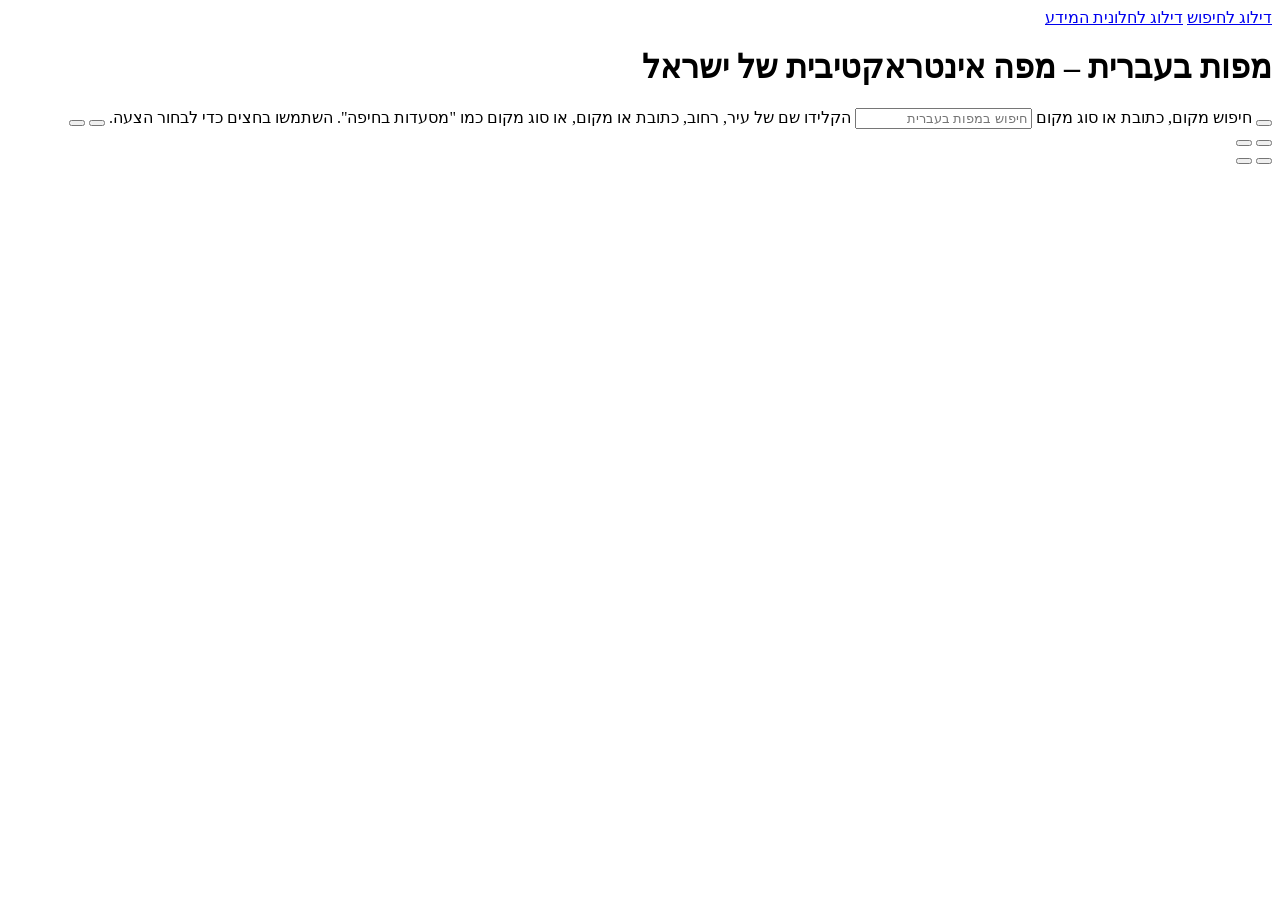
==== web/index.html @ f9936dcd "Initial commit" ====
<!doctype html>
<html lang="he" dir="rtl">
<head>
  <meta charset="utf-8">
  <meta name="viewport" content="width=device-width, initial-scale=1, viewport-fit=cover">
  <title>מפות בעברית</title>
  <meta name="description" content="מפה אינטראקטיבית של ישראל בעברית: חיפוש מקומות, כתובות ונקודות עניין, וניווט ברכב, ברגל ובאופניים.">
  <meta name="theme-color" content="#2563EB" media="(prefers-color-scheme: light)">
  <meta name="theme-color" content="#111827" media="(prefers-color-scheme: dark)">
  <link rel="manifest" href="/manifest.webmanifest">
  <link rel="icon" href="/icons/icon.svg" type="image/svg+xml">
  <link rel="apple-touch-icon" href="/icons/icon-192.png">
  <link rel="stylesheet" href="/vendor/maplibre-gl.css">
  <link rel="stylesheet" href="/css/app.css">
  <link rel="stylesheet" href="/css/transit.css">
</head>
<body>
  <a class="skip-link" href="#q">דילוג לחיפוש</a>
  <a class="skip-link" href="#panel">דילוג לחלונית המידע</a>

  <header class="topbar">
    <h1 class="sr-only">מפות בעברית – מפה אינטראקטיבית של ישראל</h1>
    <form id="search-form" class="searchbox" role="search" autocomplete="off" novalidate>
      <button type="button" id="btn-menu" class="icon-btn" aria-label="תפריט ראשי" aria-haspopup="dialog" aria-controls="menu" aria-expanded="false"><span data-icon="menu"></span></button>
      <label for="q" class="sr-only">חיפוש מקום, כתובת או סוג מקום</label>
      <input id="q" name="q" type="search" role="combobox" aria-autocomplete="list" aria-expanded="false"
             aria-controls="q-list" aria-describedby="q-hint" placeholder="חיפוש במפות בעברית" enterkeyhint="search"
             spellcheck="false" autocapitalize="off" maxlength="200">
      <span id="q-hint" class="sr-only">הקלידו שם של עיר, רחוב, כתובת או מקום, או סוג מקום כמו "מסעדות בחיפה". השתמשו בחצים כדי לבחור הצעה.</span>
      <button type="button" id="q-clear" class="icon-btn" aria-label="ניקוי החיפוש" hidden><span data-icon="x"></span></button>
      <button type="submit" class="icon-btn" aria-label="חיפוש"><span data-icon="search"></span></button>
      <span class="divider" aria-hidden="true"></span>
      <button type="button" id="btn-directions" class="icon-btn accent" aria-label="תכנון מסלול"><span data-icon="directions"></span></button>
      <ul id="q-list" role="listbox" class="suggestions" aria-label="הצעות חיפוש" hidden></ul>
    </form>
    <nav class="chips" aria-label="חיפוש מהיר לפי קטגוריה">
      <div id="chips" class="chips-scroll"></div>
    </nav>
  </header>

  <div id="banner" class="banner" role="status" hidden></div>

  <main id="main">
    <div id="map" class="map"></div>

    <aside id="panel" class="panel" aria-labelledby="panel-title" tabindex="-1" hidden>
      <div class="sheet-handle">
        <button type="button" id="sheet-toggle" class="sheet-grip" aria-label="הרחבת החלונית" aria-expanded="false"></button>
      </div>
      <div id="panel-body" class="panel-body"></div>
    </aside>

    <div class="map-controls" role="group" aria-label="פקדי מפה">
      <button type="button" id="btn-layers" class="ctrl-btn" aria-label="סוג מפה ושכבות" aria-haspopup="dialog" aria-controls="layers-pop" aria-expanded="false"><span data-icon="layers"></span></button>
      <button type="button" id="btn-north" class="ctrl-btn" aria-label="איפוס כיוון המפה לצפון" hidden><span class="compass" aria-hidden="true"></span></button>
      <button type="button" id="btn-locate" class="ctrl-btn" aria-label="הצגת המיקום שלי" aria-pressed="false"><span data-icon="locate"></span></button>
      <div class="zoom-group">
        <button type="button" id="btn-zoom-in" class="ctrl-btn" aria-label="הגדלת המפה"><span data-icon="plus"></span></button>
        <button type="button" id="btn-zoom-out" class="ctrl-btn" aria-label="הקטנת המפה"><span data-icon="minus"></span></button>
      </div>
    </div>

    <div id="layers-pop" class="popover" role="dialog" aria-labelledby="layers-title" hidden>
      <h2 id="layers-title" class="popover-title">סוג מפה</h2>
      <div class="map-types" role="radiogroup" aria-labelledby="layers-title">
        <label class="map-type"><input type="radio" name="maptype" value="light"><span class="swatch swatch-light" aria-hidden="true"></span><span>רגילה</span></label>
        <label class="map-type"><input type="radio" name="maptype" value="nature"><span class="swatch swatch-nature" aria-hidden="true"></span><span>טבע וטיולים</span></label>
        <label class="map-type"><input type="radio" name="maptype" value="topo"><span class="swatch swatch-topo" aria-hidden="true"></span><span>טופוגרפית</span></label>
        <label class="map-type"><input type="radio" name="maptype" value="dark"><span class="swatch swatch-dark" aria-hidden="true"></span><span>לילה</span></label>
      </div>
      <h3 class="popover-sub">שכבות</h3>
      <label class="switch"><input type="checkbox" id="toggle-pois" checked><span>נקודות עניין</span></label>
      <label class="switch"><input type="checkbox" id="toggle-trails" checked><span>שבילים מסומנים ושמורות טבע</span></label>
      <label class="switch"><input type="checkbox" id="toggle-kosher"><span>להציג רק מקומות כשרים</span></label>
      <h3 class="popover-sub">מראה הממשק</h3>
      <div class="segmented" role="radiogroup" aria-label="מראה הממשק">
        <label><input type="radio" name="uitheme" value="auto"><span>אוטומטי</span></label>
        <label><input type="radio" name="uitheme" value="light"><span>בהיר</span></label>
        <label><input type="radio" name="uitheme" value="dark"><span>כהה</span></label>
      </div>
    </div>

    <div id="ctx-menu" class="ctx-menu" role="menu" aria-label="פעולות בנקודה במפה" hidden>
      <button type="button" role="menuitem" data-act="here"><span data-icon="pin"></span>מה יש כאן?</button>
      <button type="button" role="menuitem" data-act="from"><span data-icon="m_depart"></span>מסלול מכאן</button>
      <button type="button" role="menuitem" data-act="to"><span data-icon="m_arrive"></span>מסלול לכאן</button>
      <button type="button" role="menuitem" data-act="nearby"><span data-icon="search"></span>מה יש בסביבה</button>
      <button type="button" role="menuitem" data-act="copy"><span data-icon="copy"></span>העתקת קואורדינטות</button>
    </div>
  </main>

  <div id="menu" class="drawer" role="dialog" aria-modal="true" aria-labelledby="menu-title" hidden>
    <div class="drawer-head">
      <h2 id="menu-title"><span class="logo" aria-hidden="true"></span>מפות בעברית</h2>
      <button type="button" class="icon-btn" data-close aria-label="סגירת התפריט"><span data-icon="x"></span></button>
    </div>
    <nav aria-label="תפריט ראשי">
      <ul class="menu-list">
        <li><button type="button" data-menu="nearby-list"><span data-icon="list"></span>רשימת המקומות שבמפה</button></li>
        <li><button type="button" data-menu="directions"><span data-icon="directions"></span>תכנון מסלול</button></li>
        <li><button type="button" data-menu="recent"><span data-icon="history"></span>חיפושים אחרונים</button></li>
        <li><button type="button" data-menu="shortcuts"><span data-icon="keyboard"></span>קיצורי מקלדת</button></li>
        <li><button type="button" data-menu="data"><span data-icon="info"></span>מקורות הנתונים</button></li>
        <li><a href="/reports/quality-report.html" target="_blank" rel="noopener"><span data-icon="check"></span>דוח איכות נתונים<span class="sr-only"> (נפתח בלשונית חדשה)</span></a></li>
        <li><button type="button" data-menu="accessibility"><span data-icon="wheelchair"></span>הצהרת נגישות</button></li>
      </ul>
    </nav>
    <p class="drawer-foot" id="data-stamp"></p>
  </div>
  <div id="scrim" class="scrim" hidden></div>

  <div id="dialog" class="modal" role="dialog" aria-modal="true" aria-labelledby="dialog-title" hidden>
    <div class="modal-card">
      <div class="modal-head"><h2 id="dialog-title"></h2><button type="button" class="icon-btn" data-close aria-label="סגירה"><span data-icon="x"></span></button></div>
      <div id="dialog-body" class="modal-body"></div>
    </div>
  </div>

  <div id="toasts" class="toasts"></div>
  <div id="sr-status" class="sr-only" role="status" aria-live="polite" aria-atomic="true"></div>
  <div id="sr-alert" class="sr-only" role="alert" aria-live="assertive" aria-atomic="true"></div>

  <noscript><p class="noscript">כדי להשתמש במפה יש להפעיל JavaScript בדפדפן.</p></noscript>
  <script src="/vendor/maplibre-gl.js"></script>
  <script type="module" src="/js/app.js"></script>
</body>
</html>
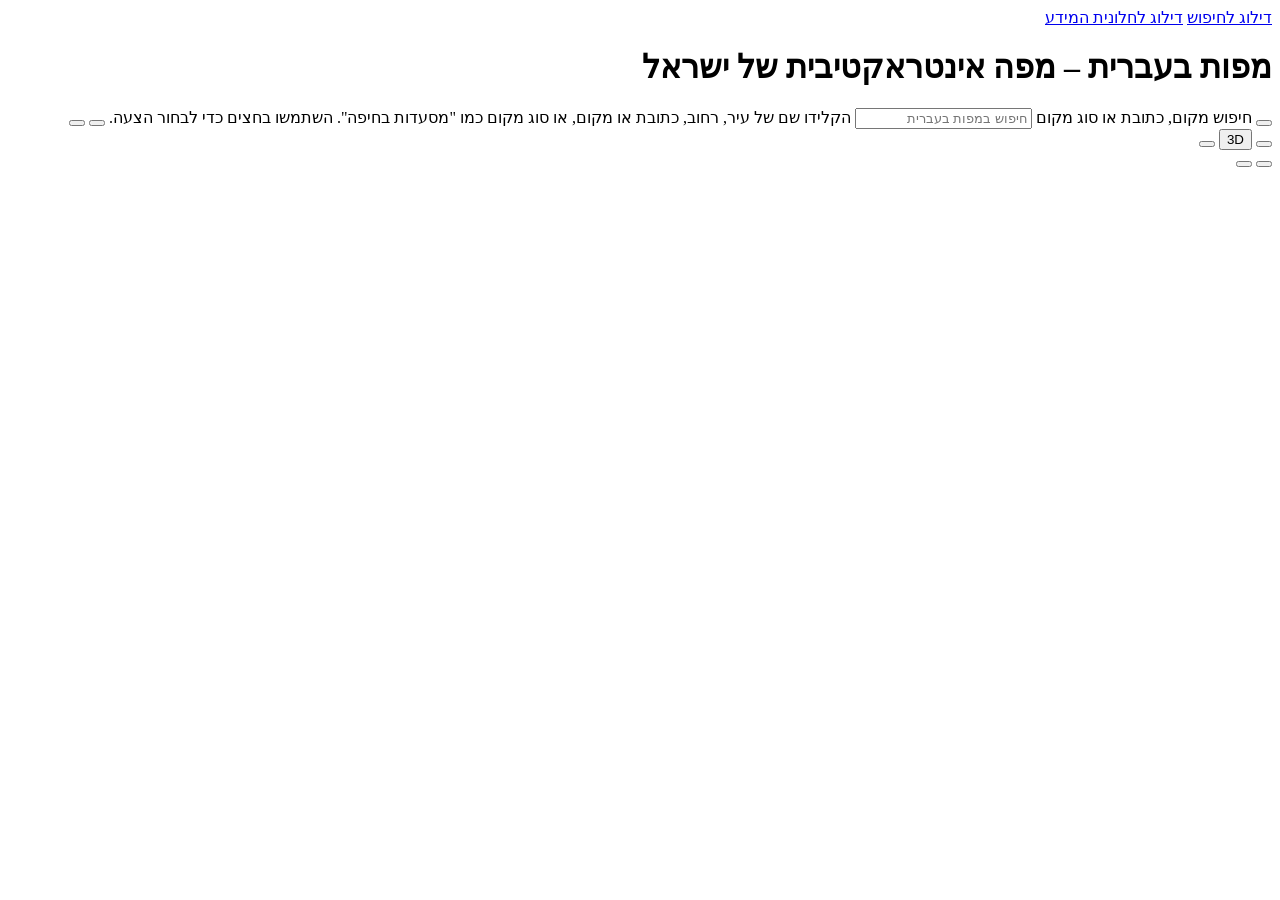
==== commit 7f55e3c7: "feat: push all local source changes to git (rich content, zmanim, guide, minyanim, web updates)" ====
--- a/web/index.html
+++ b/web/index.html
@@ -13,6 +13,7 @@
   <link rel="stylesheet" href="/vendor/maplibre-gl.css">
   <link rel="stylesheet" href="/css/app.css">
   <link rel="stylesheet" href="/css/transit.css">
+  <link rel="stylesheet" href="/css/guide.css">
 </head>
 <body>
   <a class="skip-link" href="#q">דילוג לחיפוש</a>
@@ -52,6 +53,7 @@
 
     <div class="map-controls" role="group" aria-label="פקדי מפה">
       <button type="button" id="btn-layers" class="ctrl-btn" aria-label="סוג מפה ושכבות" aria-haspopup="dialog" aria-controls="layers-pop" aria-expanded="false"><span data-icon="layers"></span></button>
+      <button type="button" id="btn-3d" class="ctrl-btn ctrl-3d" aria-pressed="false" aria-label="תצוגה בתלת-ממד" title="תלת-ממד (T)"><span aria-hidden="true">3D</span></button>
       <button type="button" id="btn-north" class="ctrl-btn" aria-label="איפוס כיוון המפה לצפון" hidden><span class="compass" aria-hidden="true"></span></button>
       <button type="button" id="btn-locate" class="ctrl-btn" aria-label="הצגת המיקום שלי" aria-pressed="false"><span data-icon="locate"></span></button>
       <div class="zoom-group">
@@ -71,6 +73,7 @@
       <h3 class="popover-sub">שכבות</h3>
       <label class="switch"><input type="checkbox" id="toggle-pois" checked><span>נקודות עניין</span></label>
       <label class="switch"><input type="checkbox" id="toggle-trails" checked><span>שבילים מסומנים ושמורות טבע</span></label>
+      <button type="button" id="btn-hikes-near" class="btn btn-secondary btn-sm popover-btn"><span data-icon="hiker"></span>מסלולי טיול באזור</button>
       <label class="switch"><input type="checkbox" id="toggle-kosher"><span>להציג רק מקומות כשרים</span></label>
       <h3 class="popover-sub">מראה הממשק</h3>
       <div class="segmented" role="radiogroup" aria-label="מראה הממשק">
@@ -98,6 +101,7 @@
       <ul class="menu-list">
         <li><button type="button" data-menu="nearby-list"><span data-icon="list"></span>רשימת המקומות שבמפה</button></li>
         <li><button type="button" data-menu="directions"><span data-icon="directions"></span>תכנון מסלול</button></li>
+        <li><button type="button" data-menu="hikes"><span data-icon="hiker"></span>מסלולי טיול באזור</button></li>
         <li><button type="button" data-menu="recent"><span data-icon="history"></span>חיפושים אחרונים</button></li>
         <li><button type="button" data-menu="shortcuts"><span data-icon="keyboard"></span>קיצורי מקלדת</button></li>
         <li><button type="button" data-menu="data"><span data-icon="info"></span>מקורות הנתונים</button></li>
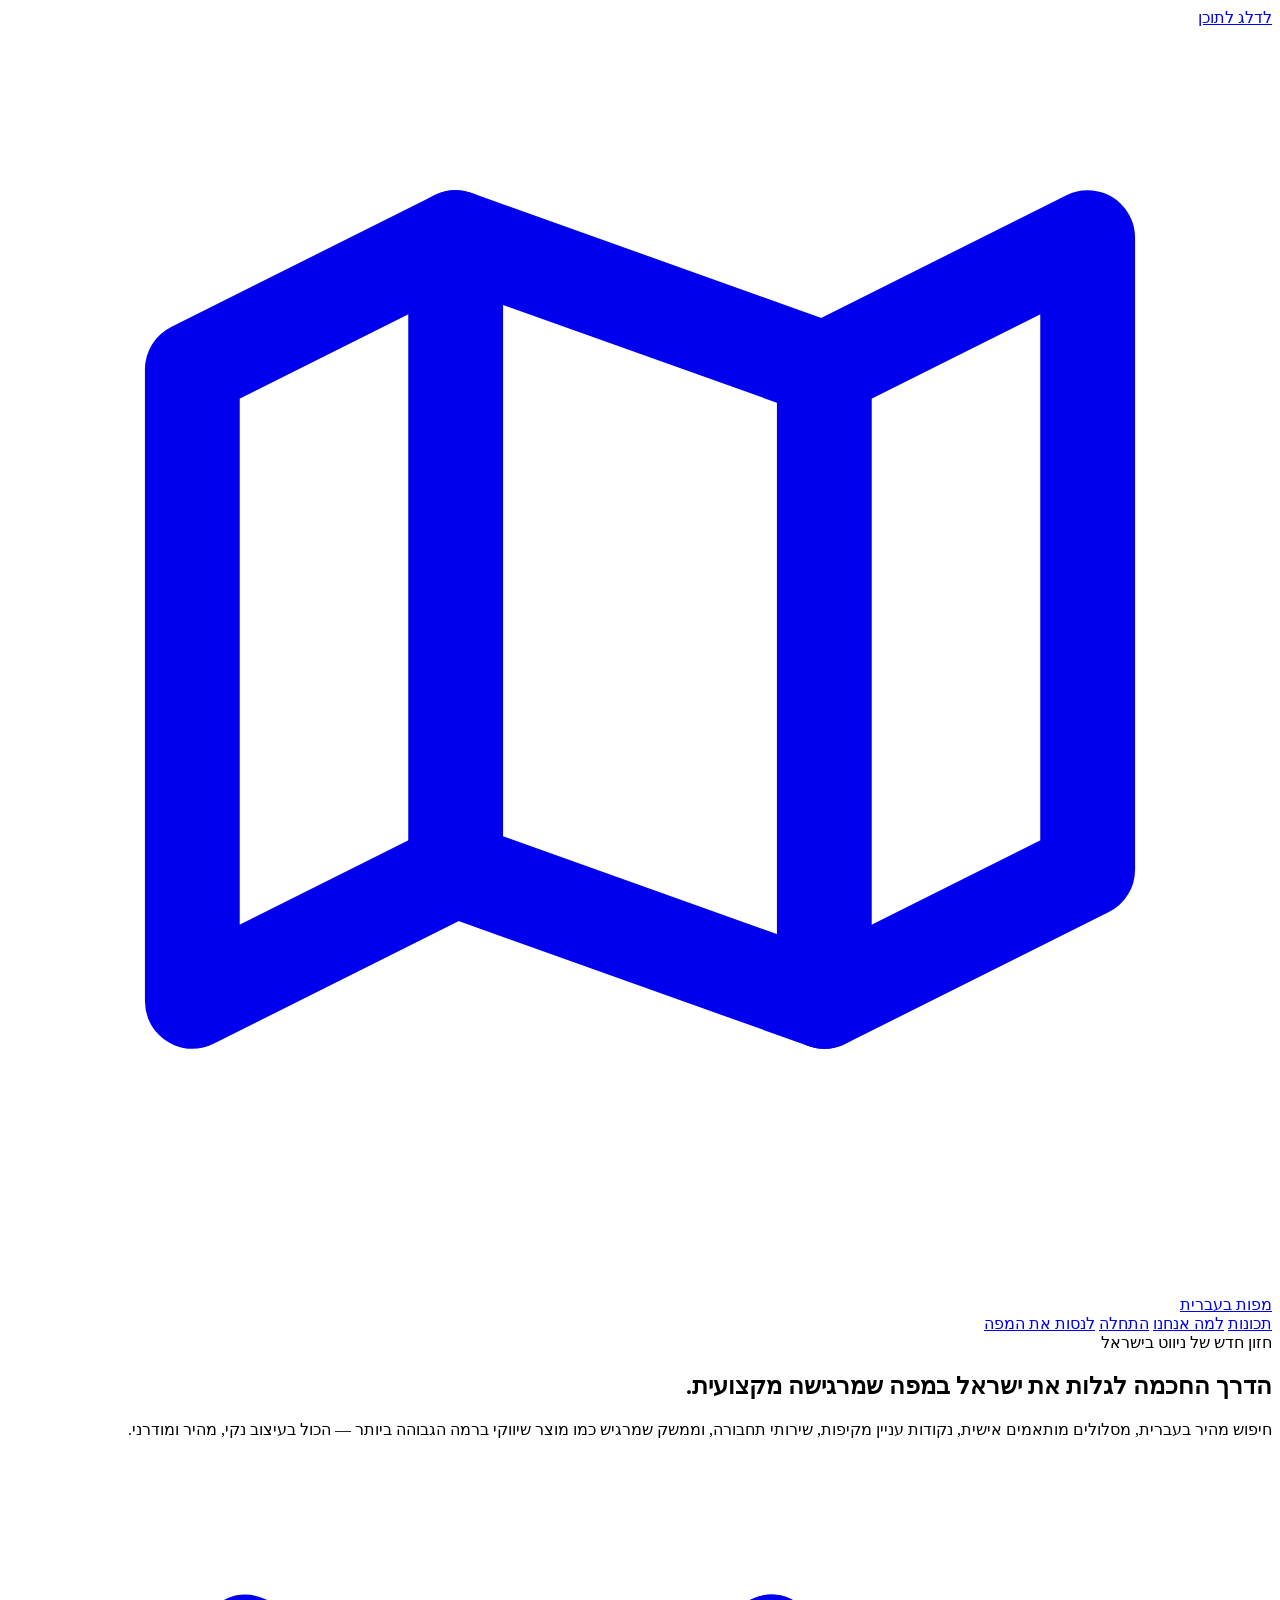
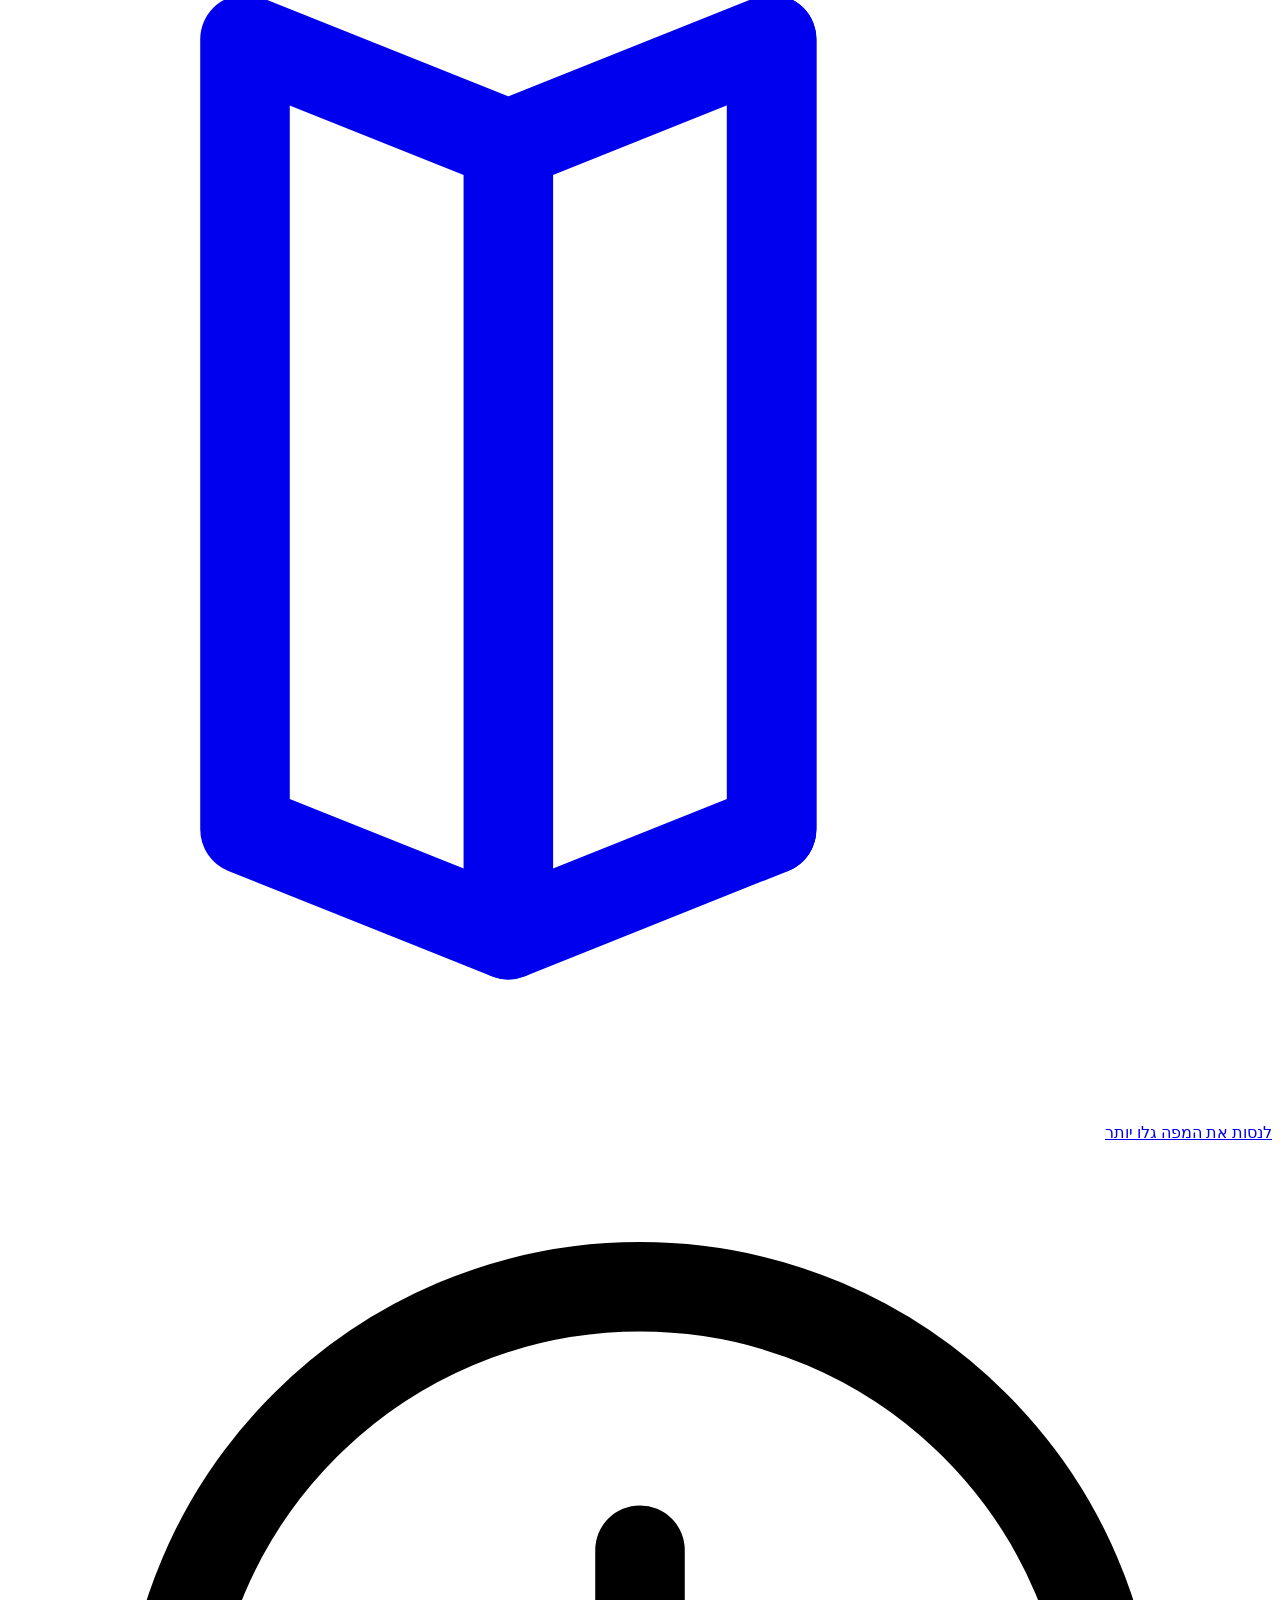
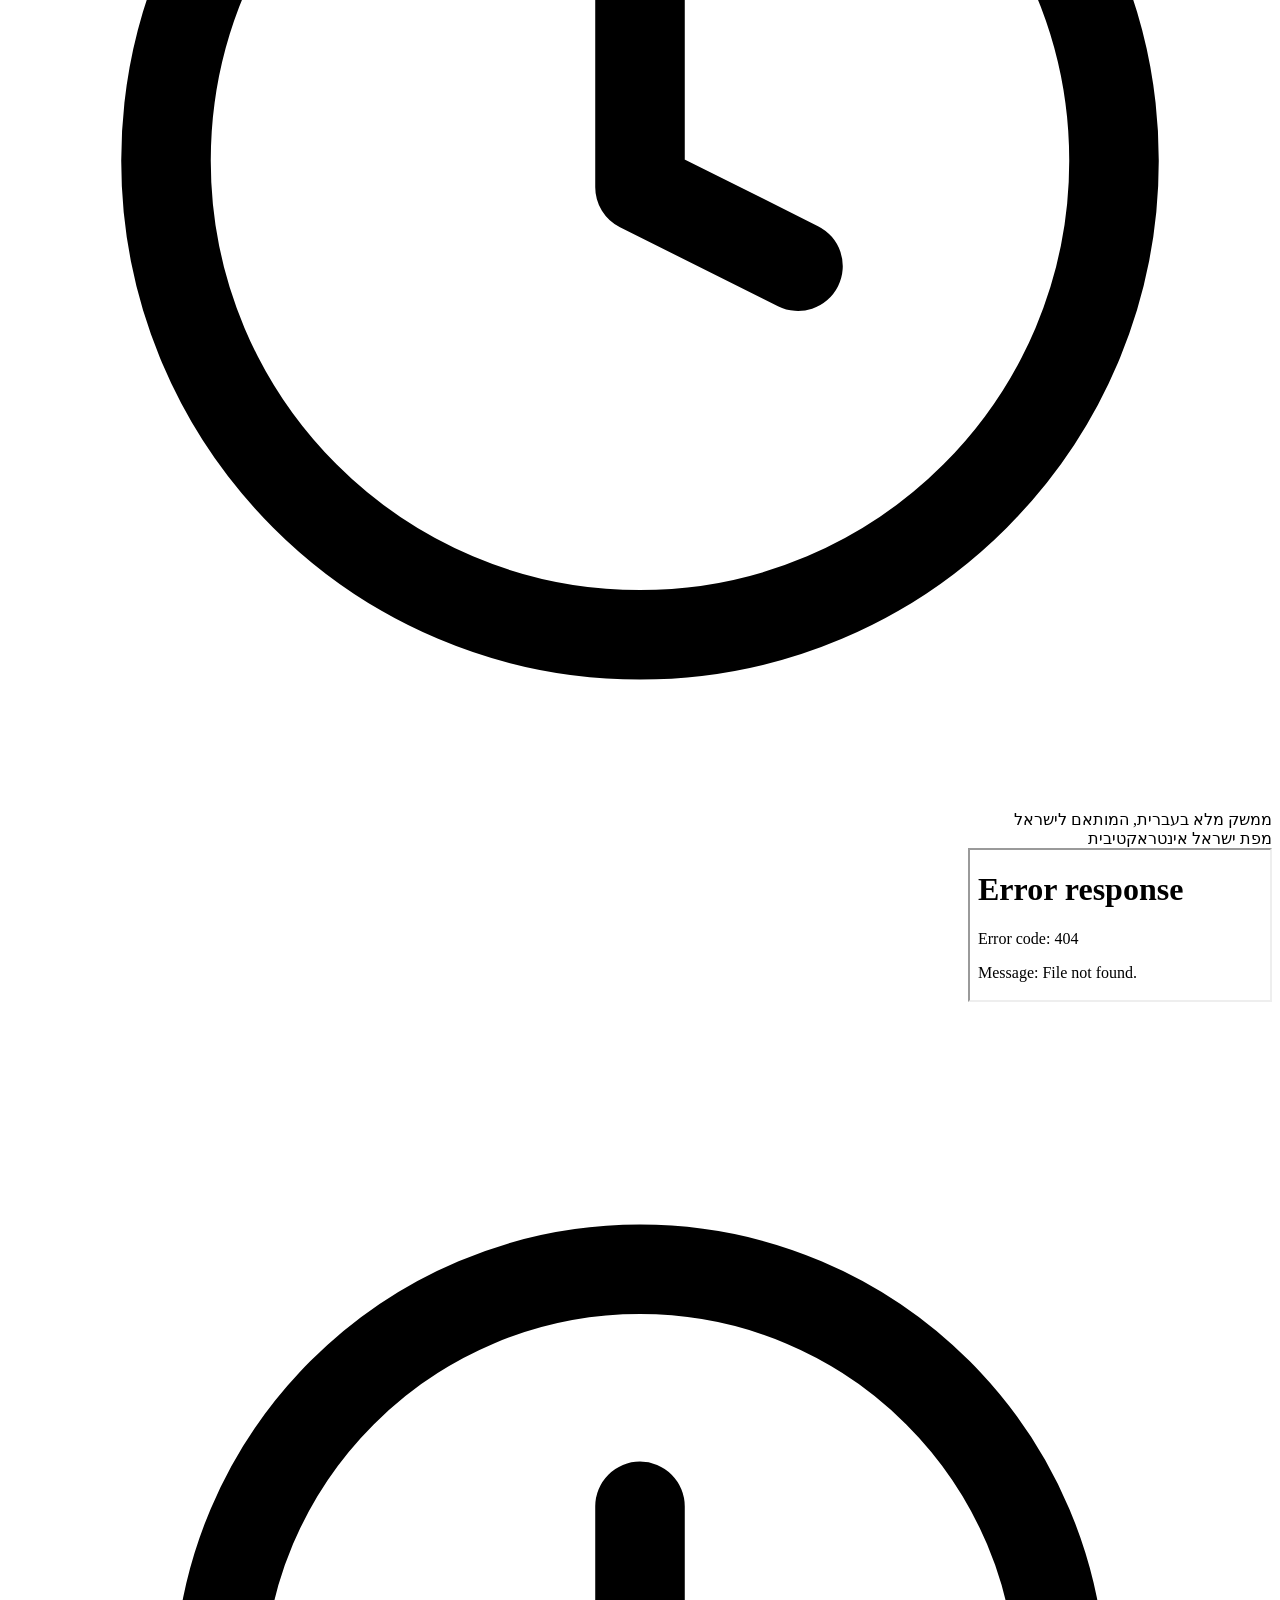
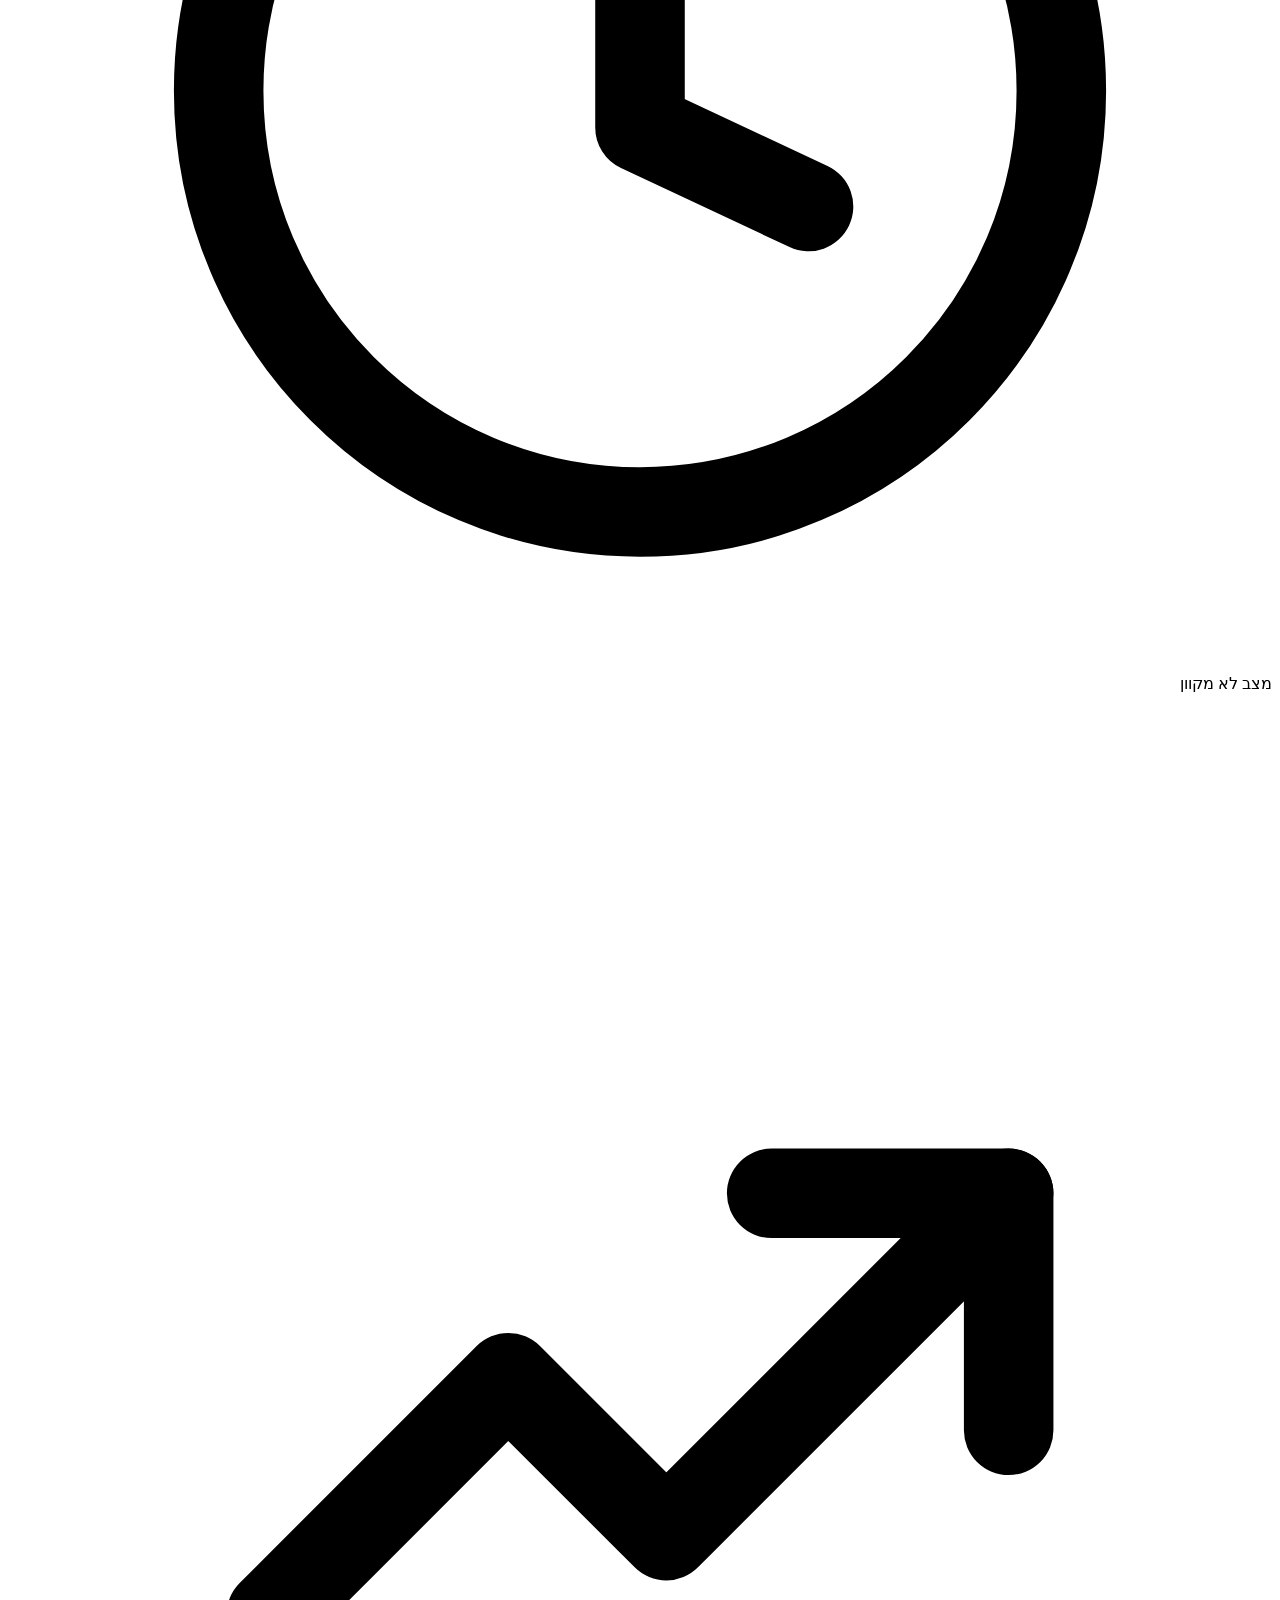
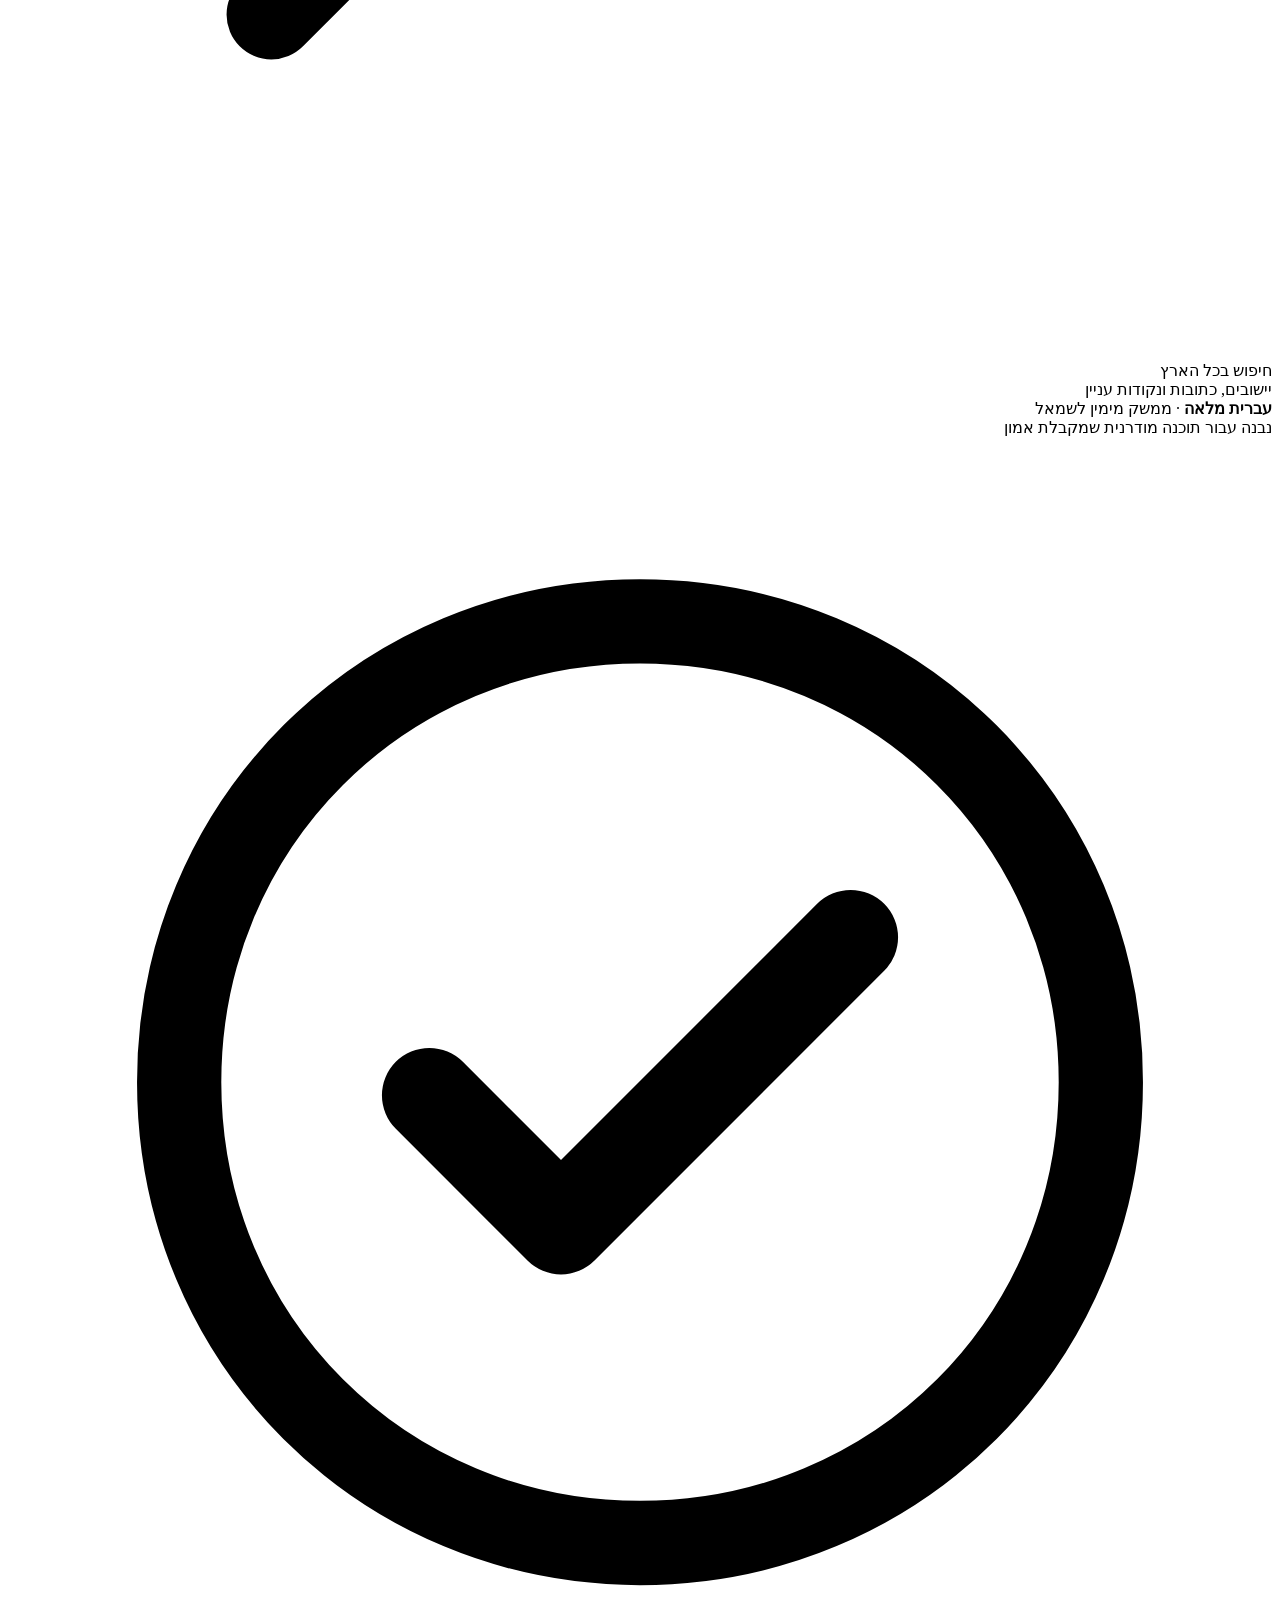
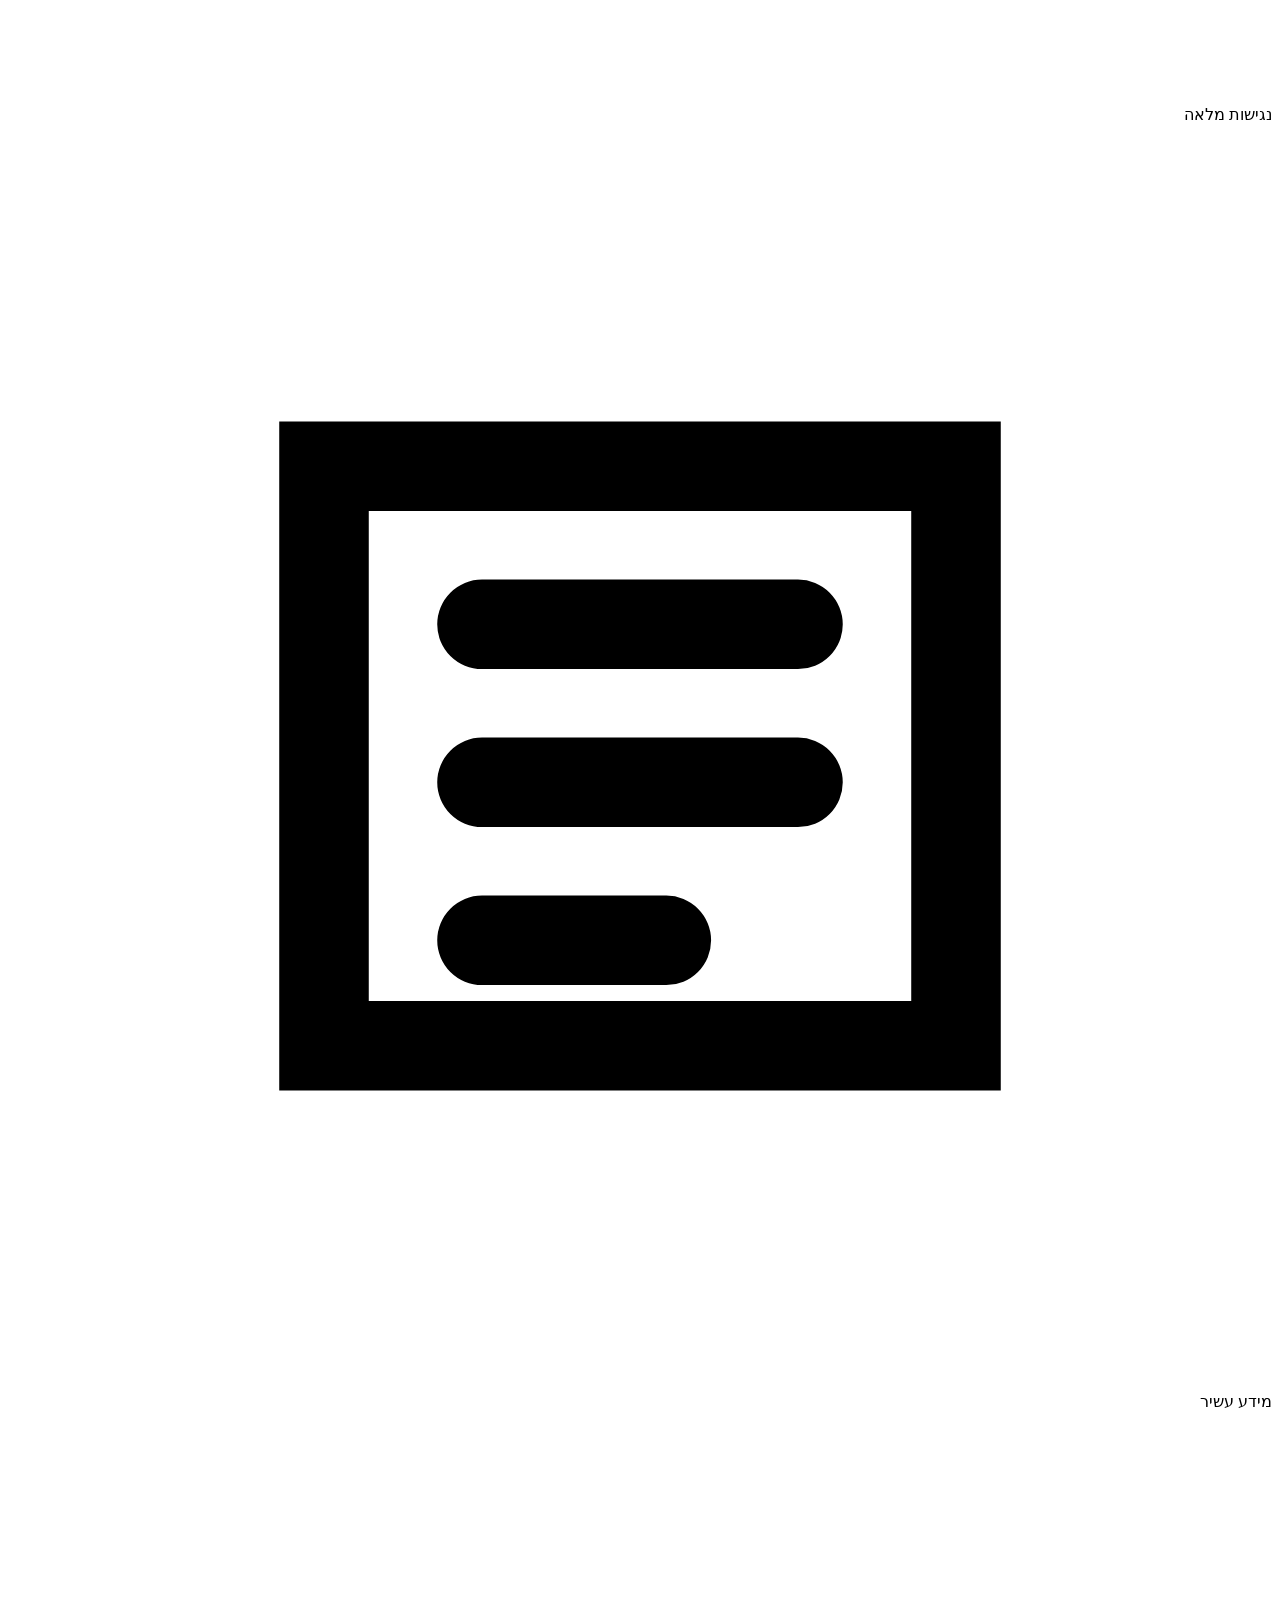
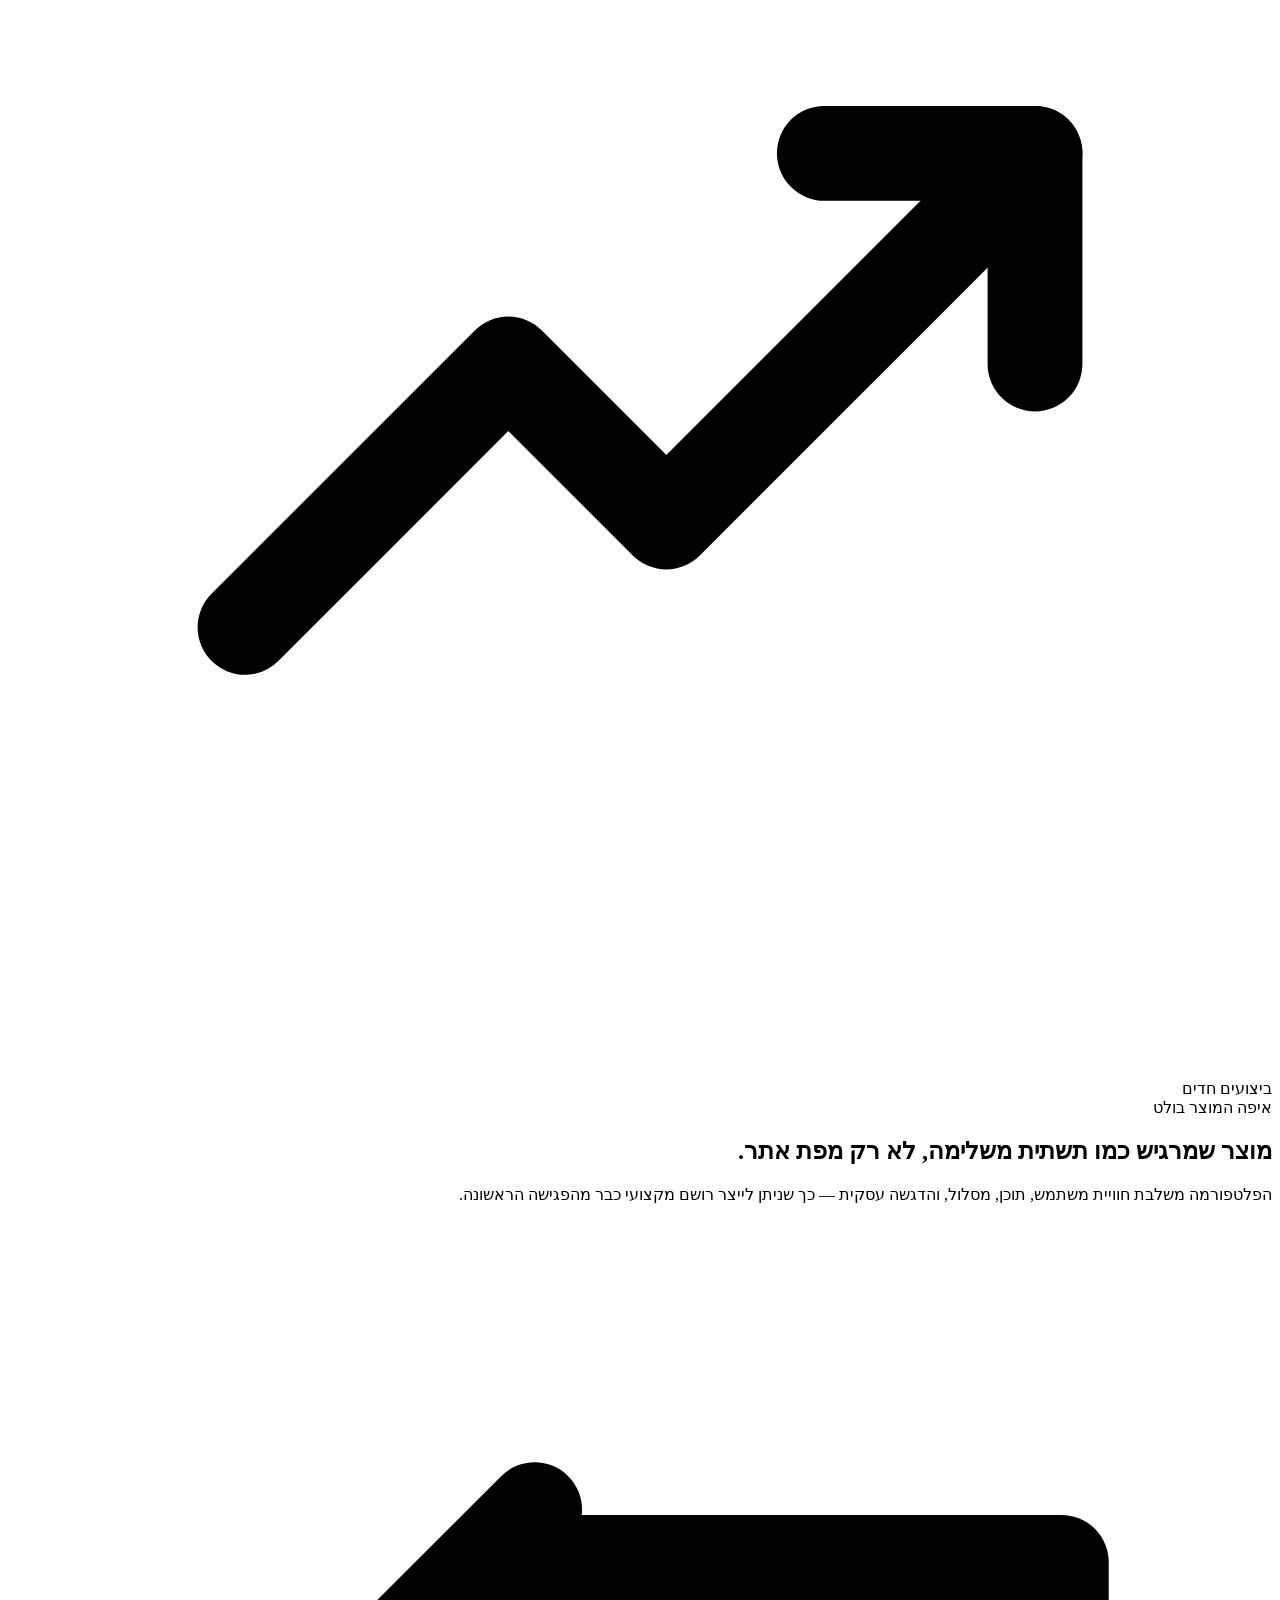
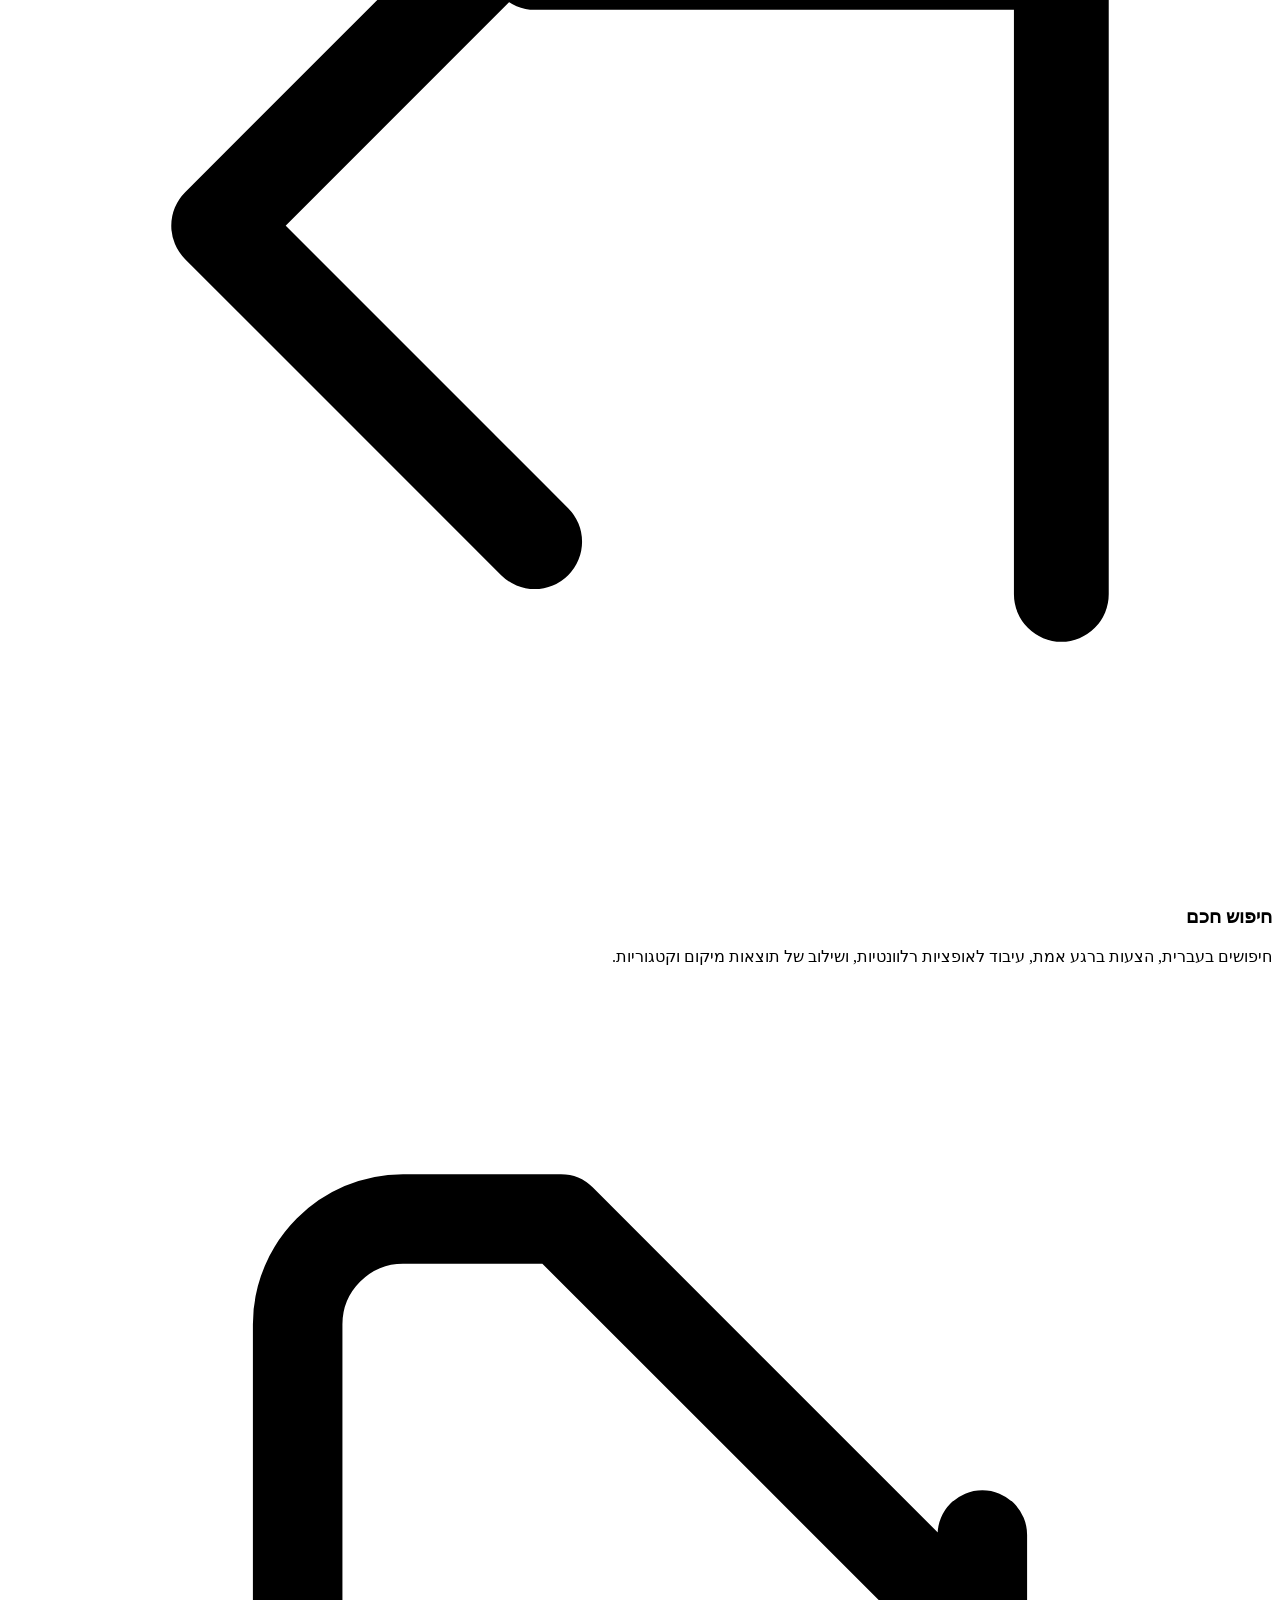
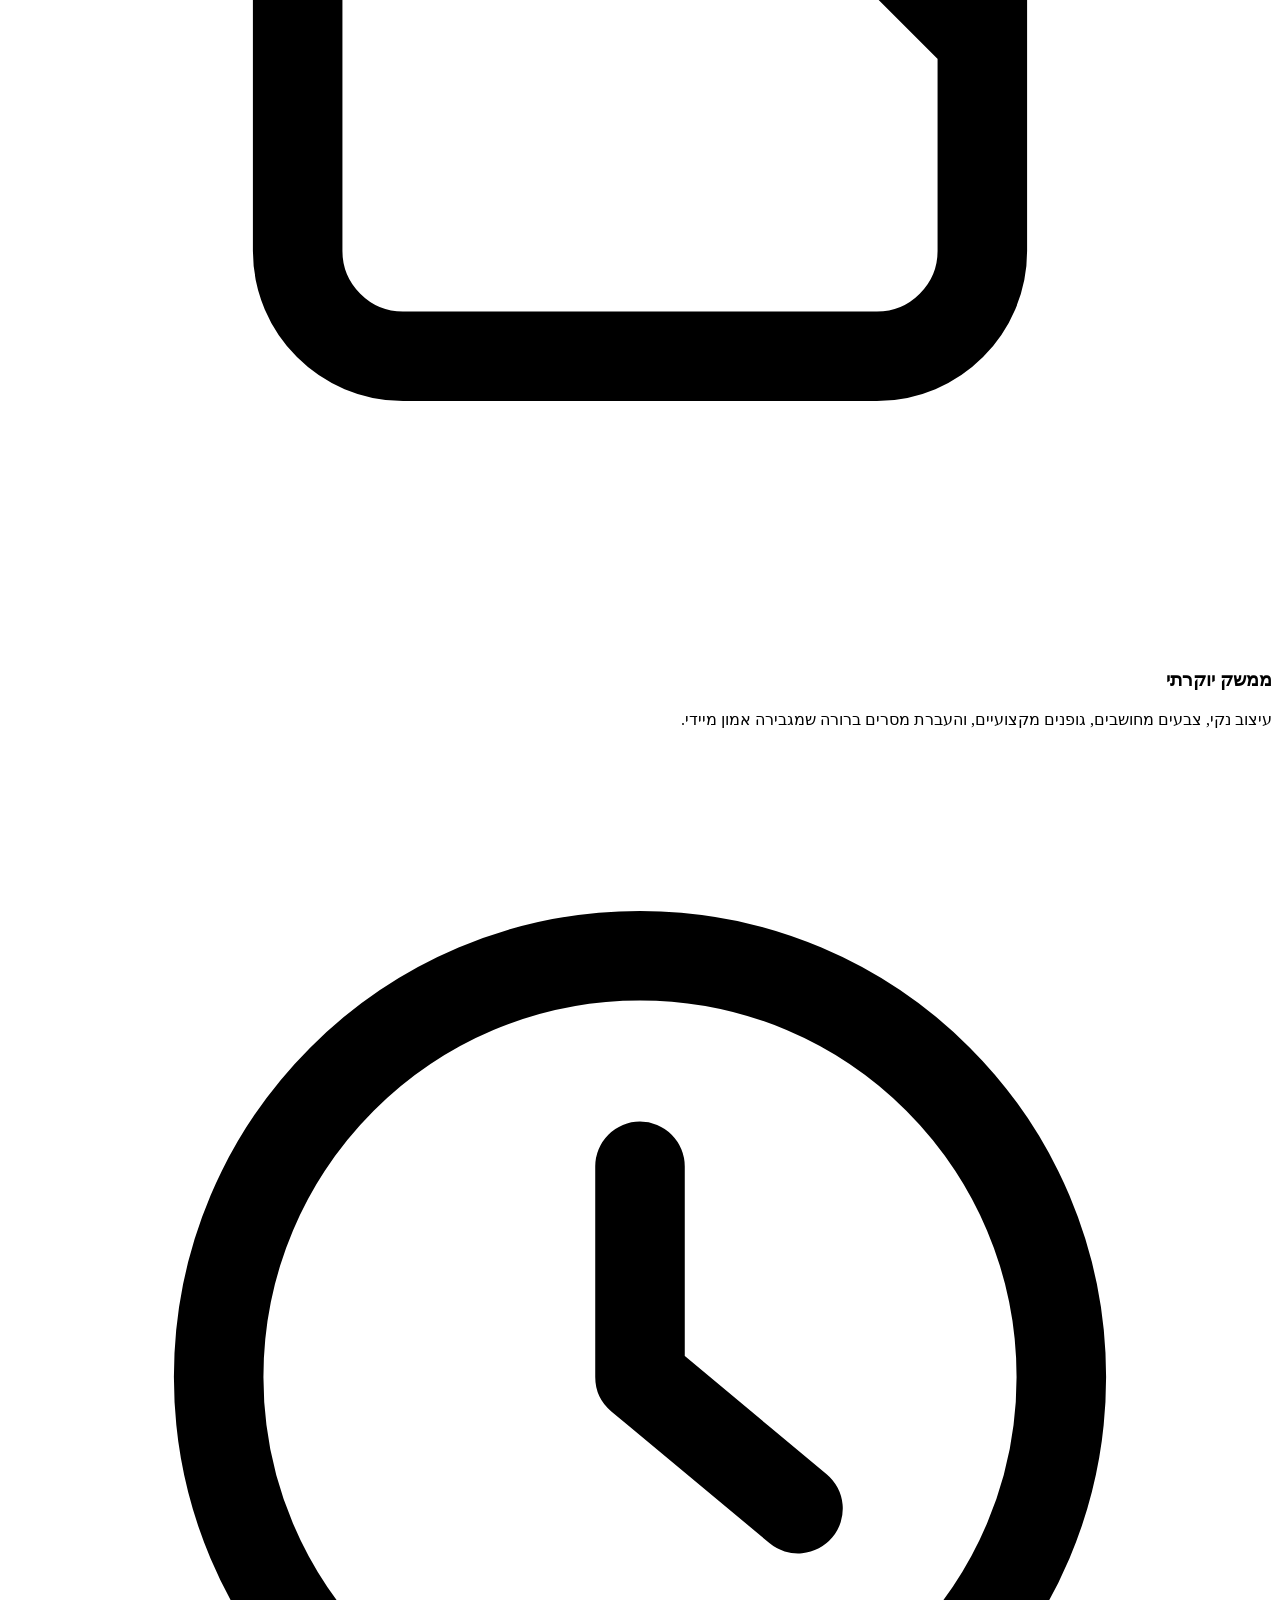
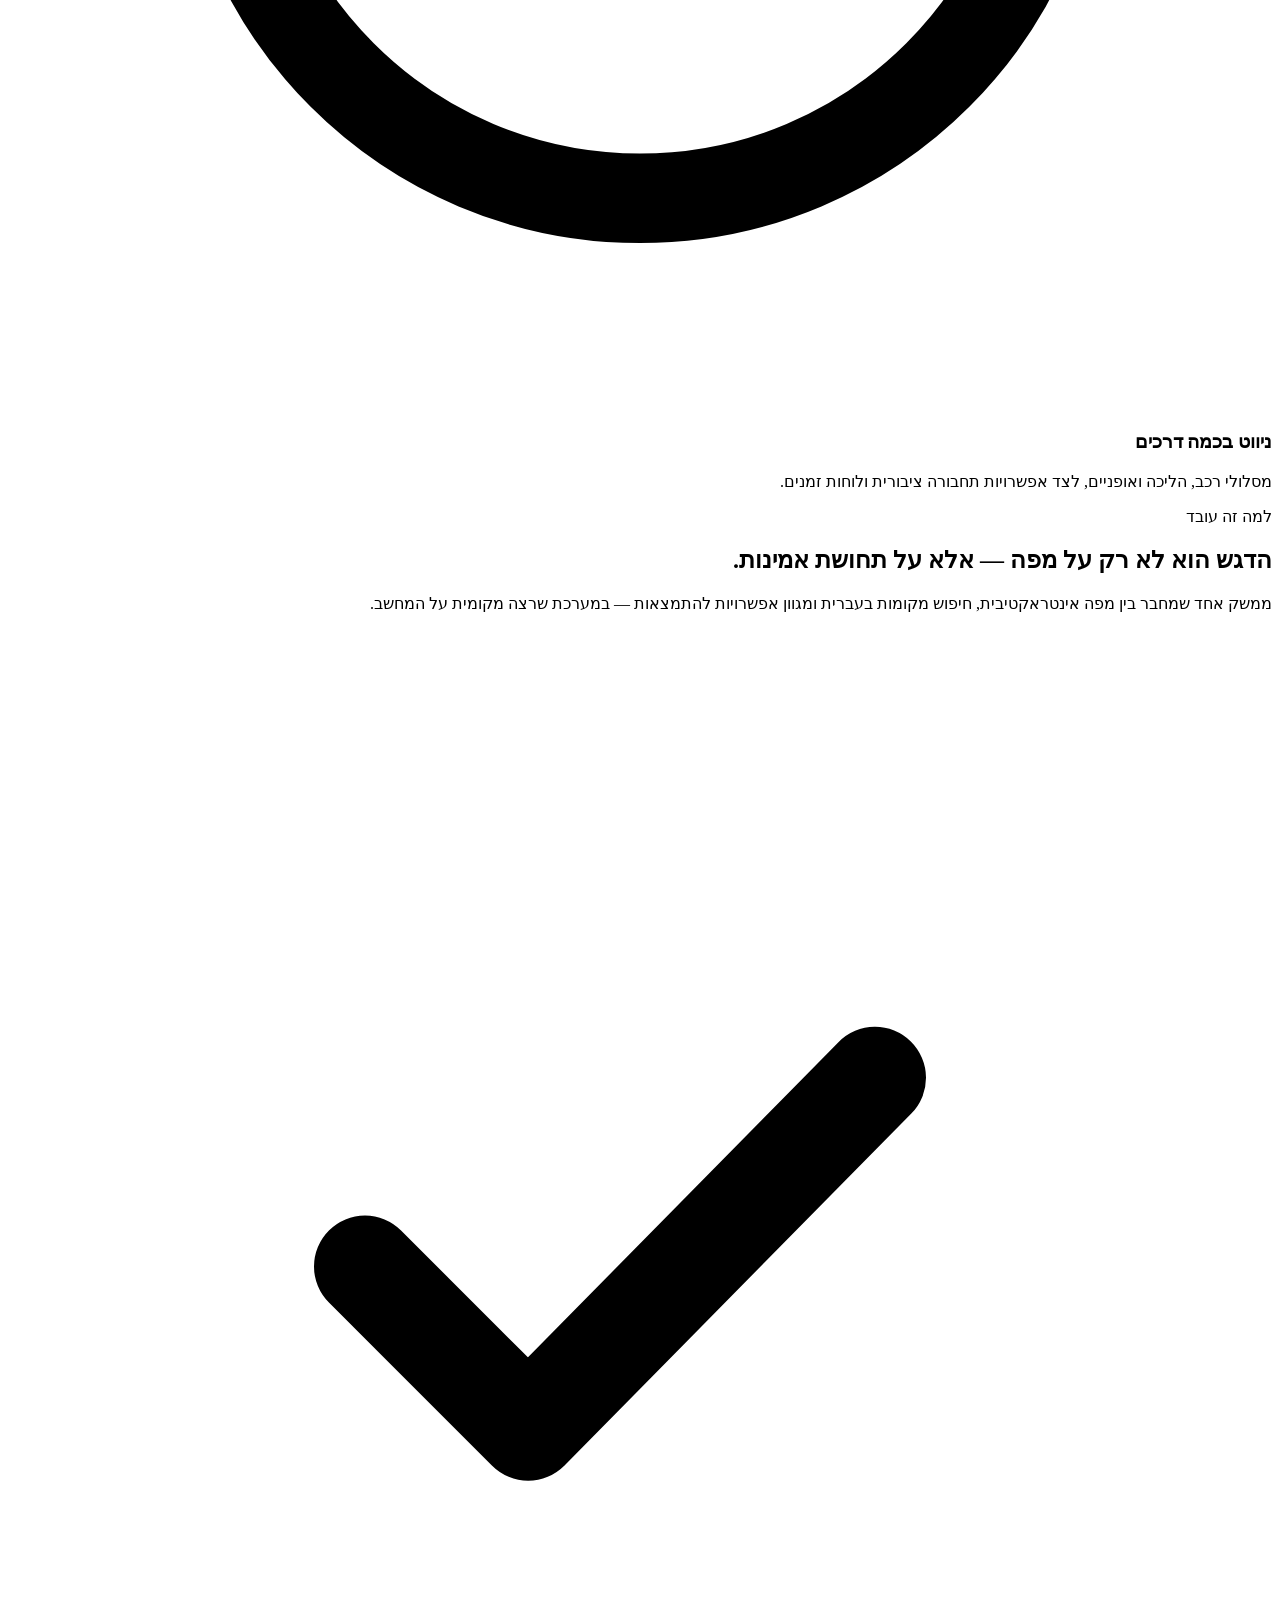
==== commit 500e687b: "feat(web): דף נחיתה – index.html חדש והמפה עוברת ל-map.html - web/index.html: דף נחיתה (landing.css)" ====
--- a/web/index.html
+++ b/web/index.html
@@ -1,131 +1,230 @@
 <!doctype html>
 <html lang="he" dir="rtl">
-<head>
-  <meta charset="utf-8">
-  <meta name="viewport" content="width=device-width, initial-scale=1, viewport-fit=cover">
-  <title>מפות בעברית</title>
-  <meta name="description" content="מפה אינטראקטיבית של ישראל בעברית: חיפוש מקומות, כתובות ונקודות עניין, וניווט ברכב, ברגל ובאופניים.">
-  <meta name="theme-color" content="#2563EB" media="(prefers-color-scheme: light)">
-  <meta name="theme-color" content="#111827" media="(prefers-color-scheme: dark)">
-  <link rel="manifest" href="/manifest.webmanifest">
-  <link rel="icon" href="/icons/icon.svg" type="image/svg+xml">
-  <link rel="apple-touch-icon" href="/icons/icon-192.png">
-  <link rel="stylesheet" href="/vendor/maplibre-gl.css">
-  <link rel="stylesheet" href="/css/app.css">
-  <link rel="stylesheet" href="/css/transit.css">
-  <link rel="stylesheet" href="/css/guide.css">
-</head>
-<body>
-  <a class="skip-link" href="#q">דילוג לחיפוש</a>
-  <a class="skip-link" href="#panel">דילוג לחלונית המידע</a>
-
-  <header class="topbar">
-    <h1 class="sr-only">מפות בעברית – מפה אינטראקטיבית של ישראל</h1>
-    <form id="search-form" class="searchbox" role="search" autocomplete="off" novalidate>
-      <button type="button" id="btn-menu" class="icon-btn" aria-label="תפריט ראשי" aria-haspopup="dialog" aria-controls="menu" aria-expanded="false"><span data-icon="menu"></span></button>
-      <label for="q" class="sr-only">חיפוש מקום, כתובת או סוג מקום</label>
-      <input id="q" name="q" type="search" role="combobox" aria-autocomplete="list" aria-expanded="false"
-             aria-controls="q-list" aria-describedby="q-hint" placeholder="חיפוש במפות בעברית" enterkeyhint="search"
-             spellcheck="false" autocapitalize="off" maxlength="200">
-      <span id="q-hint" class="sr-only">הקלידו שם של עיר, רחוב, כתובת או מקום, או סוג מקום כמו "מסעדות בחיפה". השתמשו בחצים כדי לבחור הצעה.</span>
-      <button type="button" id="q-clear" class="icon-btn" aria-label="ניקוי החיפוש" hidden><span data-icon="x"></span></button>
-      <button type="submit" class="icon-btn" aria-label="חיפוש"><span data-icon="search"></span></button>
-      <span class="divider" aria-hidden="true"></span>
-      <button type="button" id="btn-directions" class="icon-btn accent" aria-label="תכנון מסלול"><span data-icon="directions"></span></button>
-      <ul id="q-list" role="listbox" class="suggestions" aria-label="הצעות חיפוש" hidden></ul>
-    </form>
-    <nav class="chips" aria-label="חיפוש מהיר לפי קטגוריה">
-      <div id="chips" class="chips-scroll"></div>
-    </nav>
-  </header>
-
-  <div id="banner" class="banner" role="status" hidden></div>
-
-  <main id="main">
-    <div id="map" class="map"></div>
-
-    <aside id="panel" class="panel" aria-labelledby="panel-title" tabindex="-1" hidden>
-      <div class="sheet-handle">
-        <button type="button" id="sheet-toggle" class="sheet-grip" aria-label="הרחבת החלונית" aria-expanded="false"></button>
+  <head>
+    <meta charset="utf-8" />
+    <meta name="viewport" content="width=device-width, initial-scale=1, viewport-fit=cover" />
+    <title>מפות בעברית | מפה חכמה להתמצאות, חיפוש וניווט</title>
+    <meta
+      name="description"
+      content="מפות בעברית היא פלטפורמת מפות ישראלית מתקדמת עם חיפוש בעברית, נגישות מלאה, ניווט חכם, נקודות עניין, מסלולים ותצוגות מפה מתקדמות."
+    />
+    <meta name="theme-color" content="#18382f" />
+    <link rel="icon" href="/icons/icon.svg" type="image/svg+xml" />
+    <link rel="stylesheet" href="/css/landing.css" />
+  </head>
+  <body>
+    <a class="skip" href="#main">לדלג לתוכן</a>
+
+    <header class="nav">
+      <div class="wrap nav-inner">
+        <a class="brand" href="/" aria-label="מפות בעברית - דף הבית">
+          <span class="brand-mark" aria-hidden="true">
+            <svg viewBox="0 0 24 24" fill="none" xmlns="http://www.w3.org/2000/svg">
+              <path d="M3.5 6.5V18.5L8.5 16L15.5 18.5L20.5 16V4L15.5 6.5L8.5 4L3.5 6.5Z" stroke="currentColor" stroke-width="1.8" stroke-linejoin="round"/>
+              <path d="M8.5 4V16M15.5 6.5V18.5" stroke="currentColor" stroke-width="1.8" stroke-linecap="round"/>
+            </svg>
+          </span>
+          <span class="brand-text">מפות בעברית</span>
+        </a>
+
+        <nav class="nav-links" aria-label="ניווט עיקרי">
+          <a href="#features">תכונות</a>
+          <a href="#why">למה אנחנו</a>
+          <a href="#cta">התחלה</a>
+          <a class="nav-cta" href="/map.html">לנסות את המפה</a>
+        </nav>
       </div>
-      <div id="panel-body" class="panel-body"></div>
-    </aside>
-
-    <div class="map-controls" role="group" aria-label="פקדי מפה">
-      <button type="button" id="btn-layers" class="ctrl-btn" aria-label="סוג מפה ושכבות" aria-haspopup="dialog" aria-controls="layers-pop" aria-expanded="false"><span data-icon="layers"></span></button>
-      <button type="button" id="btn-3d" class="ctrl-btn ctrl-3d" aria-pressed="false" aria-label="תצוגה בתלת-ממד" title="תלת-ממד (T)"><span aria-hidden="true">3D</span></button>
-      <button type="button" id="btn-north" class="ctrl-btn" aria-label="איפוס כיוון המפה לצפון" hidden><span class="compass" aria-hidden="true"></span></button>
-      <button type="button" id="btn-locate" class="ctrl-btn" aria-label="הצגת המיקום שלי" aria-pressed="false"><span data-icon="locate"></span></button>
-      <div class="zoom-group">
-        <button type="button" id="btn-zoom-in" class="ctrl-btn" aria-label="הגדלת המפה"><span data-icon="plus"></span></button>
-        <button type="button" id="btn-zoom-out" class="ctrl-btn" aria-label="הקטנת המפה"><span data-icon="minus"></span></button>
+    </header>
+
+    <main id="main">
+      <section class="hero">
+        <div class="wrap hero-layout">
+          <div class="hero-copy">
+            <div class="eyebrow"><span class="eyebrow-dot" aria-hidden="true"></span>חזון חדש של ניווט בישראל</div>
+            <h1>הדרך החכמה לגלות את ישראל <span>במפה שמרגישה מקצועית.</span></h1>
+            <p class="hero-description">
+              חיפוש מהיר בעברית, מסלולים מותאמים אישית, נקודות עניין מקיפות, שירותי תחבורה, וממשק שמרגיש כמו מוצר שיווקי ברמה הגבוהה ביותר — הכול בעיצוב נקי, מהיר ומודרני.
+            </p>
+
+            <div class="hero-actions">
+              <a class="button button-primary" href="/map.html">
+                <svg viewBox="0 0 24 24" fill="none" xmlns="http://www.w3.org/2000/svg" aria-hidden="true">
+                  <path d="M9.5 5.5L14.5 3.5V18.5L9.5 20.5L4.5 18.5V3.5L9.5 5.5Z" stroke="currentColor" stroke-width="1.7" stroke-linejoin="round"/>
+                  <path d="M9.5 5.5V20.5M14.5 3.5V18.5" stroke="currentColor" stroke-width="1.7" stroke-linecap="round"/>
+                </svg>
+                לנסות את המפה
+              </a>
+              <a class="button button-secondary" href="#features">גלו יותר</a>
+            </div>
+
+            <div class="hero-note">
+              <svg viewBox="0 0 24 24" fill="none" xmlns="http://www.w3.org/2000/svg" aria-hidden="true">
+                <path d="M12 2.75C7.03 2.75 3 6.78 3 11.75C3 16.72 7.03 20.75 12 20.75C16.97 20.75 21 16.72 21 11.75C21 6.78 16.97 2.75 12 2.75Z" stroke="currentColor" stroke-width="1.7"/>
+                <path d="M12 7.75V12.25L15 13.75" stroke="currentColor" stroke-width="1.7" stroke-linecap="round" stroke-linejoin="round"/>
+              </svg>
+              ממשק מלא בעברית, המותאם לישראל
+            </div>
+          </div>
+
+          <div class="hero-visual" aria-label="תצוגה מקדימה של המפה">
+            <div class="map-shell">
+              <div class="map-label"><span class="map-live" aria-hidden="true"></span>מפת ישראל אינטראקטיבית</div>
+              <iframe title="מפת דוגמה" src="/map.html?nosw=1"></iframe>
+              <div class="open-pill">
+                <svg viewBox="0 0 24 24" fill="none" xmlns="http://www.w3.org/2000/svg" aria-hidden="true">
+                  <path d="M12 21C16.4183 21 20 17.4183 20 13C20 8.58172 16.4183 5 12 5C7.58172 5 4 8.58172 4 13C4 17.4183 7.58172 21 12 21Z" stroke="currentColor" stroke-width="1.7"/>
+                  <path d="M12 9.5V13.7L15.2 15.2" stroke="currentColor" stroke-width="1.7" stroke-linecap="round" stroke-linejoin="round"/>
+                </svg>
+                מצב לא מקוון
+              </div>
+              <div class="floating-card" aria-label="חיפוש בעברית">
+                <div class="floating-card-head">
+                  <div class="floating-icon" aria-hidden="true">
+                    <svg viewBox="0 0 24 24" fill="none" xmlns="http://www.w3.org/2000/svg">
+                      <path d="M5 17.5L9.5 13L12.5 16L19 9.5" stroke="currentColor" stroke-width="1.7" stroke-linecap="round" stroke-linejoin="round"/>
+                      <path d="M14.5 9.5H19V14" stroke="currentColor" stroke-width="1.7" stroke-linecap="round" stroke-linejoin="round"/>
+                    </svg>
+                  </div>
+                  <div>
+                    <div class="floating-title">חיפוש בכל הארץ</div>
+                    <div class="floating-subtitle">יישובים, כתובות ונקודות עניין</div>
+                  </div>
+                </div>
+                <div class="floating-rating">
+                  <div><strong>עברית מלאה</strong> · ממשק מימין לשמאל</div>
+                </div>
+              </div>
+            </div>
+          </div>
+        </div>
+      </section>
+
+      <div class="trust">
+        <div class="wrap trust-inner">
+          <div class="trust-label">נבנה עבור תוכנה מודרנית שמקבלת אמון</div>
+          <div class="trust-items" aria-label="הצלחות עיקריות">
+            <div class="trust-item">
+              <svg viewBox="0 0 24 24" fill="none" xmlns="http://www.w3.org/2000/svg" aria-hidden="true"><path d="M8 12.5L10.5 15L16 9.5" stroke="currentColor" stroke-width="1.8" stroke-linecap="round" stroke-linejoin="round"/><path d="M12 3.5C7.12 3.5 3.25 7.36 3.25 12.25C3.25 17.14 7.12 21 12 21C16.88 21 20.75 17.14 20.75 12.25C20.75 7.36 16.88 3.5 12 3.5Z" stroke="currentColor" stroke-width="1.6"/></svg>
+              נגישות מלאה
+            </div>
+            <div class="trust-item">
+              <svg viewBox="0 0 24 24" fill="none" xmlns="http://www.w3.org/2000/svg" aria-hidden="true"><path d="M6 6.5H18V17.5H6V6.5Z" stroke="currentColor" stroke-width="1.7"/><path d="M9 9.5H15M9 12.5H15M9 15.5H12.5" stroke="currentColor" stroke-width="1.7" stroke-linecap="round"/></svg>
+              מידע עשיר
+            </div>
+            <div class="trust-item">
+              <svg viewBox="0 0 24 24" fill="none" xmlns="http://www.w3.org/2000/svg" aria-hidden="true"><path d="M4.5 15.5L9.5 10.5L12.5 13.5L19.5 6.5" stroke="currentColor" stroke-width="1.8" stroke-linecap="round" stroke-linejoin="round"/><path d="M15.5 6.5H19.5V10.5" stroke="currentColor" stroke-width="1.8" stroke-linecap="round" stroke-linejoin="round"/></svg>
+              ביצועים חדים
+            </div>
+          </div>
+        </div>
       </div>
-    </div>
-
-    <div id="layers-pop" class="popover" role="dialog" aria-labelledby="layers-title" hidden>
-      <h2 id="layers-title" class="popover-title">סוג מפה</h2>
-      <div class="map-types" role="radiogroup" aria-labelledby="layers-title">
-        <label class="map-type"><input type="radio" name="maptype" value="light"><span class="swatch swatch-light" aria-hidden="true"></span><span>רגילה</span></label>
-        <label class="map-type"><input type="radio" name="maptype" value="nature"><span class="swatch swatch-nature" aria-hidden="true"></span><span>טבע וטיולים</span></label>
-        <label class="map-type"><input type="radio" name="maptype" value="topo"><span class="swatch swatch-topo" aria-hidden="true"></span><span>טופוגרפית</span></label>
-        <label class="map-type"><input type="radio" name="maptype" value="dark"><span class="swatch swatch-dark" aria-hidden="true"></span><span>לילה</span></label>
+
+      <section id="features" class="section">
+        <div class="wrap">
+          <div class="section-heading">
+            <span class="section-kicker">איפה המוצר בולט</span>
+            <h2>מוצר שמרגיש כמו תשתית משלימה, לא רק מפת אתר.</h2>
+            <p>הפלטפורמה משלבת חוויית משתמש, תוכן, מסלול, והדגשה עסקית — כך שניתן לייצר רושם מקצועי כבר מהפגישה הראשונה.</p>
+          </div>
+
+          <div class="features" aria-label="תכונות המוצר">
+            <article class="feature-card">
+              <div class="feature-icon" aria-hidden="true">
+                <svg viewBox="0 0 24 24" fill="none" xmlns="http://www.w3.org/2000/svg"><path d="M10 17.5L4 11.5L10 5.5" stroke="currentColor" stroke-width="1.8" stroke-linecap="round" stroke-linejoin="round"/><path d="M20 18.5V6.5H10" stroke="currentColor" stroke-width="1.8" stroke-linecap="round" stroke-linejoin="round"/></svg>
+              </div>
+              <h3>חיפוש חכם</h3>
+              <p>חיפושים בעברית, הצעות ברגע אמת, עיבוד לאופציות רלוונטיות, ושילוב של תוצאות מיקום וקטגוריות.</p>
+            </article>
+
+            <article class="feature-card">
+              <div class="feature-icon" aria-hidden="true">
+                <svg viewBox="0 0 24 24" fill="none" xmlns="http://www.w3.org/2000/svg"><path d="M10.5 4.5H7.5C6.4 4.5 5.5 5.4 5.5 6.5V16.5C5.5 17.6 6.4 18.5 7.5 18.5H16.5C17.6 18.5 18.5 17.6 18.5 16.5V10.5M10.5 4.5L18.5 12.5V16.5C18.5 17.6 17.6 18.5 16.5 18.5H7.5C6.4 18.5 5.5 17.6 5.5 16.5V6.5C5.5 5.4 6.4 4.5 7.5 4.5H10.5Z" stroke="currentColor" stroke-width="1.7" stroke-linecap="round" stroke-linejoin="round"/></svg>
+              </div>
+              <h3>ממשק יוקרתי</h3>
+              <p>עיצוב נקי, צבעים מחושבים, גופנים מקצועיים, והעברת מסרים ברורה שמגבירה אמון מיידי.</p>
+            </article>
+
+            <article class="feature-card">
+              <div class="feature-icon" aria-hidden="true">
+                <svg viewBox="0 0 24 24" fill="none" xmlns="http://www.w3.org/2000/svg"><path d="M12 20C16.4183 20 20 16.4183 20 12C20 7.58172 16.4183 4 12 4C7.58172 4 4 7.58172 4 12C4 16.4183 7.58172 20 12 20Z" stroke="currentColor" stroke-width="1.7"/><path d="M12 8V12L15 14.5" stroke="currentColor" stroke-width="1.7" stroke-linecap="round" stroke-linejoin="round"/></svg>
+              </div>
+              <h3>ניווט בכמה דרכים</h3>
+              <p>מסלולי רכב, הליכה ואופניים, לצד אפשרויות תחבורה ציבורית ולוחות זמנים.</p>
+            </article>
+          </div>
+        </div>
+      </section>
+
+      <section id="why" class="showcase">
+        <div class="wrap showcase-grid">
+          <div class="showcase-copy">
+            <span class="section-kicker">למה זה עובד</span>
+            <h2>הדגש הוא לא רק על מפה — אלא על תחושת אמינות.</h2>
+            <p>ממשק אחד שמחבר בין מפה אינטראקטיבית, חיפוש מקומות בעברית ומגוון אפשרויות להתמצאות — במערכת שרצה מקומית על המחשב.</p>
+            <ul class="benefits" aria-label="יתרונות המערכת">
+              <li><svg viewBox="0 0 24 24" fill="none" xmlns="http://www.w3.org/2000/svg" aria-hidden="true"><path d="M7 12.5L10.2 15.7L17 8.8" stroke="currentColor" stroke-width="2" stroke-linecap="round" stroke-linejoin="round"/></svg>הצעת ערך ברורה ומובנת</li>
+              <li><svg viewBox="0 0 24 24" fill="none" xmlns="http://www.w3.org/2000/svg" aria-hidden="true"><path d="M7 12.5L10.2 15.7L17 8.8" stroke="currentColor" stroke-width="2" stroke-linecap="round" stroke-linejoin="round"/></svg>עיצוב שמרגיש מגובש ומקצועי</li>
+              <li><svg viewBox="0 0 24 24" fill="none" xmlns="http://www.w3.org/2000/svg" aria-hidden="true"><path d="M7 12.5L10.2 15.7L17 8.8" stroke="currentColor" stroke-width="2" stroke-linecap="round" stroke-linejoin="round"/></svg>מענה מותאם לישראלי, לעברית ולנגישות</li>
+            </ul>
+            <a class="button" href="/map.html">לפתוח את המפה</a>
+          </div>
+
+          <div class="showcase-visual" aria-label="תצוגת מסלול">
+            <div class="route-window">
+              <div class="route-top">
+                <strong>הדמיית מסלול</strong>
+                <span>היום · 18:40</span>
+              </div>
+              <div class="route-directions">
+                <div class="route-place"><i aria-hidden="true"></i>תחילת מסלול</div>
+                <div class="route-line" aria-hidden="true"></div>
+                <div class="route-place end"><i aria-hidden="true">ל</i>יעד נבחר</div>
+                <div class="route-divider" aria-hidden="true"></div>
+                <div class="route-time">14:20 <small>דקות</small></div>
+                <div class="route-meta">2.7 ק"מ · 6 דקות הליכה</div>
+                <div class="route-summary">
+                  <svg viewBox="0 0 24 24" fill="none" xmlns="http://www.w3.org/2000/svg" aria-hidden="true"><path d="M5.5 12.5L9.5 16.5L18.5 7.5" stroke="currentColor" stroke-width="1.9" stroke-linecap="round" stroke-linejoin="round"/></svg>
+                  מסלול חכם ויעיל
+                </div>
+              </div>
+              <div class="route-map" aria-hidden="true">
+                <div class="route-badge">זמין עכשיו</div>
+                <svg class="route-path" viewBox="0 0 260 180" xmlns="http://www.w3.org/2000/svg" aria-hidden="true">
+                  <path d="M20 125C60 105, 88 172, 120 125S188 54, 210 100S245 140, 255 90"/>
+                  <path d="M20 125C60 105, 88 172, 120 125S188 54, 210 100S245 140, 255 90"/>
+                </svg>
+                <span class="route-pin start" aria-hidden="true"></span>
+                <span class="route-pin finish" aria-hidden="true"></span>
+              </div>
+            </div>
+          </div>
+        </div>
+      </section>
+
+      <section id="cta" class="closing">
+        <div class="wrap">
+          <span class="section-kicker">המשימה הבאה</span>
+          <h2>מוכנים להציג את המוצר בצורה שמדברת בשפה גבוהה?</h2>
+          <p>האתר הזה נותן לך שלב ראשוני של תדמית יוקרתית ועם גימור מקצועי, שמוכן להקפיץ את המוצר לקהל, למשקיעים ולשוק.</p>
+          <a class="button" href="/map.html">לפתוח את האפליקציה</a>
+        </div>
+      </section>
+    </main>
+
+    <footer class="footer">
+      <div class="wrap footer-inner">
+        <div class="footer-brand">
+          <span class="brand-mark" aria-hidden="true">
+            <svg viewBox="0 0 24 24" fill="none" xmlns="http://www.w3.org/2000/svg">
+              <path d="M3.5 6.5V18.5L8.5 16L15.5 18.5L20.5 16V4L15.5 6.5L8.5 4L3.5 6.5Z" stroke="currentColor" stroke-width="1.8" stroke-linejoin="round"/>
+              <path d="M8.5 4V16M15.5 6.5V18.5" stroke="currentColor" stroke-width="1.8" stroke-linecap="round"/>
+            </svg>
+          </span>
+          <span>מפות בעברית</span>
+        </div>
+        <div class="footer-note">מפה אינטראקטיבית של ישראל בעברית</div>
+        <a class="footer-link" href="/map.html">להיכנס למפה</a>
       </div>
-      <h3 class="popover-sub">שכבות</h3>
-      <label class="switch"><input type="checkbox" id="toggle-pois" checked><span>נקודות עניין</span></label>
-      <label class="switch"><input type="checkbox" id="toggle-trails" checked><span>שבילים מסומנים ושמורות טבע</span></label>
-      <button type="button" id="btn-hikes-near" class="btn btn-secondary btn-sm popover-btn"><span data-icon="hiker"></span>מסלולי טיול באזור</button>
-      <label class="switch"><input type="checkbox" id="toggle-kosher"><span>להציג רק מקומות כשרים</span></label>
-      <h3 class="popover-sub">מראה הממשק</h3>
-      <div class="segmented" role="radiogroup" aria-label="מראה הממשק">
-        <label><input type="radio" name="uitheme" value="auto"><span>אוטומטי</span></label>
-        <label><input type="radio" name="uitheme" value="light"><span>בהיר</span></label>
-        <label><input type="radio" name="uitheme" value="dark"><span>כהה</span></label>
-      </div>
-    </div>
-
-    <div id="ctx-menu" class="ctx-menu" role="menu" aria-label="פעולות בנקודה במפה" hidden>
-      <button type="button" role="menuitem" data-act="here"><span data-icon="pin"></span>מה יש כאן?</button>
-      <button type="button" role="menuitem" data-act="from"><span data-icon="m_depart"></span>מסלול מכאן</button>
-      <button type="button" role="menuitem" data-act="to"><span data-icon="m_arrive"></span>מסלול לכאן</button>
-      <button type="button" role="menuitem" data-act="nearby"><span data-icon="search"></span>מה יש בסביבה</button>
-      <button type="button" role="menuitem" data-act="copy"><span data-icon="copy"></span>העתקת קואורדינטות</button>
-    </div>
-  </main>
-
-  <div id="menu" class="drawer" role="dialog" aria-modal="true" aria-labelledby="menu-title" hidden>
-    <div class="drawer-head">
-      <h2 id="menu-title"><span class="logo" aria-hidden="true"></span>מפות בעברית</h2>
-      <button type="button" class="icon-btn" data-close aria-label="סגירת התפריט"><span data-icon="x"></span></button>
-    </div>
-    <nav aria-label="תפריט ראשי">
-      <ul class="menu-list">
-        <li><button type="button" data-menu="nearby-list"><span data-icon="list"></span>רשימת המקומות שבמפה</button></li>
-        <li><button type="button" data-menu="directions"><span data-icon="directions"></span>תכנון מסלול</button></li>
-        <li><button type="button" data-menu="hikes"><span data-icon="hiker"></span>מסלולי טיול באזור</button></li>
-        <li><button type="button" data-menu="recent"><span data-icon="history"></span>חיפושים אחרונים</button></li>
-        <li><button type="button" data-menu="shortcuts"><span data-icon="keyboard"></span>קיצורי מקלדת</button></li>
-        <li><button type="button" data-menu="data"><span data-icon="info"></span>מקורות הנתונים</button></li>
-        <li><a href="/reports/quality-report.html" target="_blank" rel="noopener"><span data-icon="check"></span>דוח איכות נתונים<span class="sr-only"> (נפתח בלשונית חדשה)</span></a></li>
-        <li><button type="button" data-menu="accessibility"><span data-icon="wheelchair"></span>הצהרת נגישות</button></li>
-      </ul>
-    </nav>
-    <p class="drawer-foot" id="data-stamp"></p>
-  </div>
-  <div id="scrim" class="scrim" hidden></div>
-
-  <div id="dialog" class="modal" role="dialog" aria-modal="true" aria-labelledby="dialog-title" hidden>
-    <div class="modal-card">
-      <div class="modal-head"><h2 id="dialog-title"></h2><button type="button" class="icon-btn" data-close aria-label="סגירה"><span data-icon="x"></span></button></div>
-      <div id="dialog-body" class="modal-body"></div>
-    </div>
-  </div>
-
-  <div id="toasts" class="toasts"></div>
-  <div id="sr-status" class="sr-only" role="status" aria-live="polite" aria-atomic="true"></div>
-  <div id="sr-alert" class="sr-only" role="alert" aria-live="assertive" aria-atomic="true"></div>
-
-  <noscript><p class="noscript">כדי להשתמש במפה יש להפעיל JavaScript בדפדפן.</p></noscript>
-  <script src="/vendor/maplibre-gl.js"></script>
-  <script type="module" src="/js/app.js"></script>
-</body>
+    </footer>
+  </body>
 </html>
